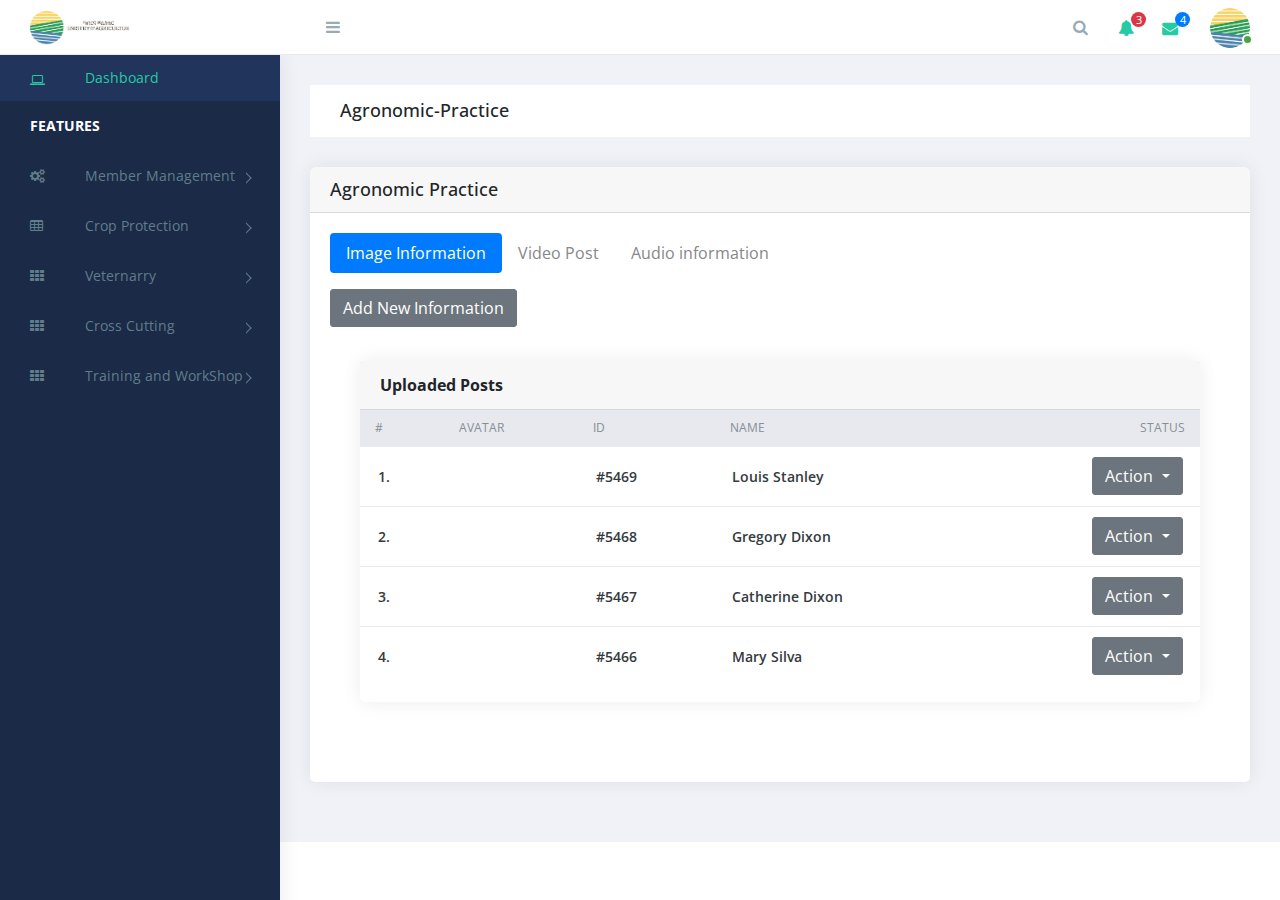
==== agri_tab.html @ e34b5002 "Sample Demo For Agri ministry" ====
<!doctype html>
<!--[if lt IE 7]>      <html class="no-js lt-ie9 lt-ie8 lt-ie7" lang=""> <![endif]-->
<!--[if IE 7]>         <html class="no-js lt-ie9 lt-ie8" lang=""> <![endif]-->
<!--[if IE 8]>         <html class="no-js lt-ie9" lang=""> <![endif]-->
<!--[if gt IE 8]><!--> <html class="no-js" lang=""> <!--<![endif]-->
<head>
    <meta charset="utf-8">
    <meta http-equiv="X-UA-Compatible" content="IE=edge">
    <title>E-Extension</title>
    <meta name="description" content="Ela Admin - HTML5 Admin Template">
    <meta name="viewport" content="width=device-width, initial-scale=1">

    <link rel="apple-touch-icon" href="images/minstry_of_agriculture-02.png">
    <link rel="shortcut icon" href="images/minstry_of_agriculture-02.png">

    <link rel="stylesheet" href="https://cdn.jsdelivr.net/npm/normalize.css@8.0.0/normalize.min.css">
    <link rel="stylesheet" href="https://cdn.jsdelivr.net/npm/bootstrap@4.1.3/dist/css/bootstrap.min.css">
    <link rel="stylesheet" href="https://cdn.jsdelivr.net/npm/font-awesome@4.7.0/css/font-awesome.min.css">
    <link rel="stylesheet" href="https://cdn.jsdelivr.net/gh/lykmapipo/themify-icons@0.1.2/css/themify-icons.css">
    <link rel="stylesheet" href="https://cdn.jsdelivr.net/npm/pixeden-stroke-7-icon@1.2.3/pe-icon-7-stroke/dist/pe-icon-7-stroke.min.css">
    <link rel="stylesheet" href="https://cdnjs.cloudflare.com/ajax/libs/flag-icon-css/3.2.0/css/flag-icon.min.css">
    <link rel="stylesheet" href="assets/css/cs-skin-elastic.css">
    <link rel="stylesheet" href="assets/css/style.css">

    <link href='https://fonts.googleapis.com/css?family=Open+Sans:400,600,700,800' rel='stylesheet' type='text/css'>



</head>
<body>
      <!-- Left Panel -->
      <aside id="left-panel" class="left-panel">
        <nav class="navbar navbar-expand-sm navbar-default">
            <div id="main-menu" class="main-menu collapse navbar-collapse">
                <ul class="nav navbar-nav">
                    <li class="active">
                        <a href="index.html"><i class="menu-icon fa fa-laptop"></i>Dashboard </a>
                    </li>
                    <li class="menu-title">Features</li><!-- /.menu-title -->
                    <li class="menu-item-has-children dropdown">
                        <a href="#" class="dropdown-toggle" data-toggle="dropdown" aria-haspopup="true" aria-expanded="false"> <i class="menu-icon fa fa-cogs"></i>Member Management</a>
                        <ul class="sub-menu children dropdown-menu">         
                            <li><i class="fa fa-puzzle-piece"></i><a href="member_profile.html">Member registration</a></li>
                            <li><i class="fa fa-id-badge"></i><a href="member_profile.html">Member profile view/update</a></li>
                           
                           <!--
                             <li><i class="fa fa-bars"></i><a href="ui-tabs.html">Tabs</a></li>
   
                            <li><i class="fa fa-id-card-o"></i><a href="ui-cards.html">Cards</a></li>
                            <li><i class="fa fa-exclamation-triangle"></i><a href="ui-alerts.html">Alerts</a></li>
                            <li><i class="fa fa-spinner"></i><a href="ui-progressbar.html">Progress Bars</a></li>
                            <li><i class="fa fa-fire"></i><a href="ui-modals.html">Modals</a></li>
                            <li><i class="fa fa-book"></i><a href="ui-switches.html">Switches</a></li>
                            <li><i class="fa fa-th"></i><a href="ui-grids.html">Grids</a></li>
                            <li><i class="fa fa-file-word-o"></i><a href="ui-typgraphy.html">Typography</a></li>
                        -->
                        </ul>
                    </li>
                    <li class="menu-item-has-children dropdown">
                        <a href="#" class="dropdown-toggle" data-toggle="dropdown" aria-haspopup="true" aria-expanded="false"> 
                            <i class="menu-icon fa fa-table"></i>Crop Protection</a>
                        <ul class="sub-menu children dropdown-menu">
                            <li><i class="fa fa-table"></i><a href="agri_tab.html">Agronomic Practice</a></li>
                           
                            <li><i class="fa fa-table"></i><a href="agri_promotional.html">Agritech Promotion </a></li>
                             
                            <li><i class="fa fa-table"></i><a href="plant_protection.html">Plant protection </a></li>
                         
                        </ul>
                    </li>
                    <li class="menu-item-has-children dropdown">
                        <a href="#" class="dropdown-toggle" data-toggle="dropdown" aria-haspopup="true" aria-expanded="false"> <i class="menu-icon fa fa-th"></i>Veternarry</a>
                        <ul class="sub-menu children dropdown-menu">
                            <li><i class="menu-icon fa fa-th"></i><a href="animal_health.html">Animal Health</a></li>
                            <li><i class="menu-icon fa fa-th"></i><a href="live_stock_practice.html">Livestoock practices</a></li>
                            
                            <li><i class="menu-icon fa fa-th"></i><a href="technology_promotion.html">Technology Promotion </a></li>
                         
                        </ul>
                    </li>
                    <li class="menu-item-has-children dropdown">
                        <a href="#" class="dropdown-toggle" data-toggle="dropdown" aria-haspopup="true" aria-expanded="false"> <i class="menu-icon fa fa-th"></i>Cross Cutting </a>
                      
                    </li>
                    <li class="menu-item-has-children dropdown">
                        <a href="train.html" class="dropdown-toggle" data-toggle="dropdown" aria-haspopup="true" aria-expanded="false"> <i class="menu-icon fa fa-th"></i>Training and WorkShop</a>
                       
                    </li>
                 
                </ul>
            </div><!-- /.navbar-collapse -->
        </nav>
    </aside>
    <!-- /#left-panel -->
    <!-- Left Panel -->

    <!-- Right Panel -->

    <div id="right-panel" class="right-panel">

        <!-- Header-->
        <header id="header" class="header">
            <div class="top-left">
                <div class="navbar-header">
                    <a class="navbar-brand" href="./"><img src="images/avatar/min_logo_nav-02.png" alt="Logo"></a>
                    <a class="navbar-brand hidden" href="./"><img src="images/avatar/min_logo_nav-02.png" alt="Logo"></a>
                    <a id="menuToggle" class="menutoggle"><i class="fa fa-bars"></i></a>
                </div>
            </div>
            <div class="top-right">
                <div class="header-menu">
                    <div class="header-left">
                        <button class="search-trigger"><i class="fa fa-search"></i></button>
                        <div class="form-inline">
                            <form class="search-form">
                                <input class="form-control mr-sm-2" type="text" placeholder="Search ..." aria-label="Search">
                                <button class="search-close" type="submit"><i class="fa fa-close"></i></button>
                            </form>
                        </div>

                        <div class="dropdown for-notification">
                            <button class="btn btn-secondary dropdown-toggle" type="button" id="notification" data-toggle="dropdown" aria-haspopup="true" aria-expanded="false">
                                <i class="fa fa-bell"></i>
                                <span class="count bg-danger">3</span>
                            </button>
                            <div class="dropdown-menu" aria-labelledby="notification">
                                <p class="red">You have 3 Notification</p>
                                <a class="dropdown-item media" href="#">
                                    <i class="fa fa-check"></i>
                                    <p>Server #1 overloaded.</p>
                                </a>
                                <a class="dropdown-item media" href="#">
                                    <i class="fa fa-info"></i>
                                    <p>Server #2 overloaded.</p>
                                </a>
                                <a class="dropdown-item media" href="#">
                                    <i class="fa fa-warning"></i>
                                    <p>Server #3 overloaded.</p>
                                </a>
                            </div>
                        </div>

                        <div class="dropdown for-message">
                            <button class="btn btn-secondary dropdown-toggle" type="button" id="message" data-toggle="dropdown" aria-haspopup="true" aria-expanded="false">
                                <i class="fa fa-envelope"></i>
                                <span class="count bg-primary">4</span>
                            </button>
                            <div class="dropdown-menu" aria-labelledby="message">
                                <p class="red">You have 4 Mails</p>
                                <a class="dropdown-item media" href="#">
                                    <span class="photo media-left"><img alt="avatar" src="images/erf_icon-04.png"></span>
                                    <div class="message media-body">
                                        <span class="name float-left">Abebe Tefera </span>
                                        <span class="time float-right">Just now</span>
                                        <p>Hello, this is an example msg</p>
                                    </div>
                                </a>
                                <a class="dropdown-item media" href="#">
                                    <span class="photo media-left"><img alt="avatar" src="images/erf_icon-04.png"></span>
                                    <div class="message media-body">
                                        <span class="name float-left">Tefera Negus  </span>
                                        <span class="time float-right">5 minutes ago</span>
                                        <p>Lorem ipsum dolor sit amet, consectetur</p>
                                    </div>
                                </a>
                                <a class="dropdown-item media" href="#">
                                    <span class="photo media-left"><img alt="avatar" src="images/erf_icon-04.png"></span>
                                    <div class="message media-body">
                                        <span class="name float-left">Aschalew Abebe</span>
                                        <span class="time float-right">10 minutes ago</span>
                                        <p>Hello, this is an example msg</p>
                                    </div>
                                </a>
                                
                            </div>
                        </div>
                    </div>

                    <div class="user-area dropdown float-right">
                        <a href="#" class="dropdown-toggle active" data-toggle="dropdown" aria-haspopup="true" aria-expanded="false">
                            <img class="user-avatar rounded-circle" src="images/minstry_of_agriculture-02.png" alt="User Avatar">
                        </a>

                        <div class="user-menu dropdown-menu">
                            <a class="nav-link" href="#"><i class="fa fa-user"></i>My Profile</a>

                            <a class="nav-link" href="#"><i class="fa fa-bell-o"></i>Notifications <span class="count">13</span></a>

                            <a class="nav-link" href="#"><i class="fa fa-cog"></i>Settings</a>

                            <a class="nav-link" href="#"><i class="fa fa-power-off"></i>Logout</a>
                        </div>
                    </div>
                </div>
            </div>
        </header><!-- /header -->
        <!-- Header-->

        <div class="breadcrumbs">
            <div class="breadcrumbs-inner">
                <div class="row m-0">
                    <div class="col-sm-4">
                        <div class="page-header float-left">
                            <div class="page-title">
                                <h1>Agronomic-Practice</h1>
                            </div>
                        </div>
                    </div>
                    <div class="col-sm-8">
                        <div class="page-header float-right">
                            <div class="page-title">
                                <ol class="breadcrumb text-right">
                                    
                                </ol>
                            </div>
                        </div>
                    </div>
                </div>
            </div>
        </div>

        <div class="content">

            <div class="row">
                      
                        <!-- /# column -->
                     
                        <!-- /# column -->
                    </div>

                <div class="row">
                    <div class="col-lg-12">
                        <div class="card">
                            <div class="card-header">
                                <h4>Agronomic Practice</h4>
                            </div>
                            <div class="card-body">
                               
                                <ul class="nav nav-pills mb-3" id="pills-tab" role="tablist">
                                    <li class="nav-item">
                                        <a class="nav-link active" id="pills-home-tab" data-toggle="pill" href="#pills-home" role="tab" aria-controls="pills-home" aria-selected="true">Image Information</a>
                                    </li>
                                    <li class="nav-item">
                                        <a class="nav-link" id="pills-profile-tab" data-toggle="pill" href="#pills-profile" role="tab" aria-controls="pills-profile" aria-selected="false">Video Post</a>
                                    </li>
                                    <li class="nav-item">
                                        <a class="nav-link" id="pills-contact-tab" data-toggle="pill" href="#pills-contact" role="tab" aria-controls="pills-contact" aria-selected="false">Audio information</a>
                                    </li>
                                </ul>
                                <div class="tab-content" id="pills-tabContent">
                                    <div class="tab-pane fade show active" id="pills-home" role="tabpanel" aria-labelledby="pills-home-tab">
                                        <button type="button" class="pull-left btn btn-secondary mb-1" data-toggle="modal" data-target="#mediumModal">
                                            Add New Information
                                        </button>
                                 
        <div class="content">
            <div class="animated fadeIn">
                <div class="row">
                    <div class="col-lg-12">
                        <div class="card">
                            <div class="card-header">
                                <strong class="card-title">Uploaded Posts </strong>
                            </div>
                            <div class="table-stats order-table ov-h">
                                <table class="table ">
                                    <thead>
                                        <tr>
                                            <th class="serial">#</th>
                                            <th class="avatar">Avatar</th>
                                            <th>ID</th>
                                            <th>Name</th>
                                            
                                            <th>Status</th>
                                        </tr>
                                    </thead>
                                    <tbody>
                                        <tr>
                                            <td class="serial">1.</td>
                                            <td class="avatar">
                                                <div class="round-img">
                                                    <a href="#"><img class="rounded-circle" src="images/avatar/1.jpg" alt=""></a>
                                                </div>
                                            </td>
                                            <td> #5469 </td>
                                            <td>  <span class="name">Louis Stanley</span> </td>
                                           
                                            <td>
                                                <div class="dropdown">
                                                    <button class="btn btn-secondary dropdown-toggle" type="button" id="dropdownMenuButton" data-toggle="dropdown" aria-haspopup="true" aria-expanded="false">
                                                    Action
                                                    </button>
                                                    <div class="dropdown-menu" aria-labelledby="dropdownMenuButton">
                                                      <a class="dropdown-item" href="#">Unpublished</a>
                                                      <a class="dropdown-item" href="#">Published</a>
                                                      <a class="dropdown-item" href="#">Update</a>
                                                      <a class="dropdown-item" href="#">Delete</a>
                                                  
                                                    </div>
                                                  </div>      </td>
                                        </tr>
                                        <tr>
                                            <td class="serial">2.</td>
                                            <td class="avatar">
                                                <div class="round-img">
                                                    <a href="#"><img class="rounded-circle" src="images/avatar/2.jpg" alt=""></a>
                                                </div>
                                            </td>
                                            <td> #5468 </td>
                                            <td>  <span class="name">Gregory Dixon</span> </td>
                                          
                                            <td>
                                                <div class="dropdown">
                                                    <button class="btn btn-secondary dropdown-toggle" type="button" id="dropdownMenuButton" data-toggle="dropdown" aria-haspopup="true" aria-expanded="false">
                                                    Action
                                                    </button>
                                                    <div class="dropdown-menu" aria-labelledby="dropdownMenuButton">
                                                      <a class="dropdown-item" href="#">Unpublished</a>
                                                      <a class="dropdown-item" href="#">Published</a>
                                                      <a class="dropdown-item" href="#">Update</a>
                                                      <a class="dropdown-item" href="#">Delete</a>
                                                  
                                                    </div>
                                                  </div>      </td>
                                        </tr>
                                        <tr>
                                            <td class="serial">3.</td>
                                            <td class="avatar">
                                                <div class="round-img">
                                                    <a href="#"><img class="rounded-circle" src="images/avatar/3.jpg" alt=""></a>
                                                </div>
                                            </td>
                                            <td> #5467 </td>
                                            <td>  <span class="name">Catherine Dixon</span> </td>
                                           
                                            <td>
                                                <div class="dropdown">
                                                    <button class="btn btn-secondary dropdown-toggle" type="button" id="dropdownMenuButton" data-toggle="dropdown" aria-haspopup="true" aria-expanded="false">
                                                    Action
                                                    </button>
                                                    <div class="dropdown-menu" aria-labelledby="dropdownMenuButton">
                                                      <a class="dropdown-item" href="#">Unpublished</a>
                                                      <a class="dropdown-item" href="#">Published</a>
                                                      <a class="dropdown-item" href="#">Update</a>
                                                      <a class="dropdown-item" href="#">Delete</a>
                                                  
                                                    </div>
                                                  </div>       </td>
                                        </tr>
                                        <tr>
                                            <td class="serial">4.</td>
                                            <td class="avatar">
                                                <div class="round-img">
                                                    <a href="#"><img class="rounded-circle" src="images/avatar/4.jpg" alt=""></a>
                                                </div>
                                            </td>
                                            <td> #5466 </td>
                                            <td>  <span class="name">Mary Silva</span> </td>
                                           
                                            <td>
                                                <div class="dropdown">
                                                    <button class="btn btn-secondary dropdown-toggle" type="button" id="dropdownMenuButton" data-toggle="dropdown" aria-haspopup="true" aria-expanded="false">
                                                    Action
                                                    </button>
                                                    <div class="dropdown-menu" aria-labelledby="dropdownMenuButton">
                                                      <a class="dropdown-item" href="#">Unpublished</a>
                                                      <a class="dropdown-item" href="#">Published</a>
                                                      <a class="dropdown-item" href="#">Update</a>
                                                      <a class="dropdown-item" href="#">Delete</a>
                                                  
                                                    </div>
                                                  </div>       </td>
                                        </tr>
                                    </tbody>
                                </table>
                            </div> <!-- /.table-stats -->
                        </div>
                    </div>
                    


        </div>
    </div><!-- .animated -->
</div><!-- .content -->

                                     </div>
                                    <div class="tab-pane fade" id="pills-profile" role="tabpanel" aria-labelledby="pills-profile-tab">
                                        <h3>Video Link</h3>
                                        <br>
                                        <form action="#" method="post" class="">
                                            <div class="form-group">
                                            
                                                <div class="input-group">
                                                      <input type="text" id="username" name="username" placeholder="Username" class="form-control">
                                                </div>
                                            </div>
                                            </form>
                                            <div class="content">
                                                <div class="animated fadeIn">
                                                    <div class="row">
                                                        <div class="col-lg-12">
                                                            <div class="card">
                                                                <div class="card-header">
                                                                    <strong class="card-title">Video Uploaded</strong>
                                                                </div>
                                                                <div class="table-stats order-table ov-h">
                                                                    <table class="table ">
                                                                        <thead>
                                                                            <tr>
                                                                                <th class="serial">#</th>
                                                                                <th class="avatar">Link</th>
                                                                                <th>ID</th>
                                                                                <th>Video Name</th>
                                                                               
                                                                                <th>Status</th>
                                                                            </tr>
                                                                        </thead>
                                                                        <tbody>
                                                                            <tr>
                                                                                <td class="serial">2.</td>
                                                                                <td class="avatar">
                                                                                    <div class="round-img">
                                                                                        <a href="#"><img class="rounded-circle" src="https://upload.wikimedia.org/wikipedia/commons/thumb/e/e1/YouTube_play_buttom_icon_%282013-2017%29.svg/1024px-YouTube_play_buttom_icon_%282013-2017%29.svg.png" alt=""></a>
                                                                                    </div>
                                                                                </td>
                                                                                <td> #5469 </td>
                                                                                <td>  <span class="name">Louis Stanley</span> </td>
                                                                              
                                                                                <td>
                                                                                    <span class="badge badge-danger">Delete</span>
                                                                                </td>
                                                                            </tr>
                                                                            <tr>
                                                                                <td class="serial">3.</td>
                                                                                <td class="avatar">
                                                                                    <div class="round-img">
                                                                                        <a href="#"><img class="rounded-circle" src="https://upload.wikimedia.org/wikipedia/commons/thumb/e/e1/YouTube_play_buttom_icon_%282013-2017%29.svg/1024px-YouTube_play_buttom_icon_%282013-2017%29.svg.png" alt=""></a>
                                                                                    </div>
                                                                                </td>
                                                                                <td> #5469 </td>
                                                                                <td>  <span class="name">Louis Stanley</span> </td>
                                                                              
                                                                                <td>
                                                                                    <span class="badge badge-danger">Delete</span>
                                                                                </td>
                                                                            </tr>
                                                                            <tr>
                                                                                <td class="serial">4.</td>
                                                                                <td class="avatar">
                                                                                    <div class="round-img">
                                                                                        <a href="#"><img class="rounded-circle" src="https://upload.wikimedia.org/wikipedia/commons/thumb/e/e1/YouTube_play_buttom_icon_%282013-2017%29.svg/1024px-YouTube_play_buttom_icon_%282013-2017%29.svg.png" alt=""></a>
                                                                                    </div>
                                                                                </td>
                                                                                <td> #5469 </td>
                                                                                <td>  <span class="name">Louis Stanley</span> </td>
                                                                              
                                                                                <td>
                                                                                    <span class="badge badge-danger">Delete</span>
                                                                                </td>
                                                                            </tr>
                                                                            <tr>
                                                                                <td class="serial">5.</td>
                                                                                <td class="avatar">
                                                                                    <div class="round-img">
                                                                                        <a href="#"><img class="rounded-circle" src="https://upload.wikimedia.org/wikipedia/commons/thumb/e/e1/YouTube_play_buttom_icon_%282013-2017%29.svg/1024px-YouTube_play_buttom_icon_%282013-2017%29.svg.png" alt=""></a>
                                                                                    </div>
                                                                                </td>
                                                                                <td> #5469 </td>
                                                                                <td>  <span class="name">Louis Stanley</span> </td>
                                                                              
                                                                                <td>
                                                                                    <span class="badge badge-danger">Delete</span>
                                                                                </td>
                                                                            </tr>
                                                                        </tbody>
                                                                    </table>
                                                                </div> <!-- /.table-stats -->
                                                            </div>
                                                        </div>
                                                        
                                    
                                    
                                            </div>
                                        </div><!-- .animated -->
                                    </div><!-- .content -->
                                    </div>
                                    <div class="tab-pane fade" id="pills-contact" role="tabpanel" aria-labelledby="pills-contact-tab">
                                        <h3>Audio</h3>
                                        
                                        <br>
                                       <div class="custom-file">
                                           <input id="my-input" class="custom-file-input" type="file" name="">
                                           <label for="my-input" class="custom-file-label">Choose Audio from file</label>
                                       </div>
                                       
        <div class="content">
            <div class="animated fadeIn">
                <div class="row">
                    <div class="col-lg-12">
                        <div class="card">
                            <div class="card-header">
                                <strong class="card-title">Audio Uploaded</strong>
                            </div>
                            <div class="table-stats order-table ov-h">
                                <table class="table ">
                                    <thead>
                                        <tr>
                                            <th class="serial">#</th>
                                            <th class="avatar">Avatar</th>
                                            <th>ID</th>
                                            <th>Name</th>
                                           
                                            <th>Status</th>
                                        </tr>
                                    </thead>
                                    <tbody>
                                        <tr>
                                            <td class="serial">2.</td>
                                            <td class="avatar">
                                                <div class="round-img">
                                                    <a href="#"><img class="rounded-circle" src="https://housing.umn.edu/sites/housing.umn.edu/files/video_icon-01.png" alt=""></a>
                                                </div>
                                            </td>
                                            <td> #5469 </td>
                                            <td>  <span class="name">Louis Stanley</span> </td>
                                          
                                            <td>
                                                <span class="badge badge-danger">Delete</span>
                                            </td>
                                        </tr>
                                        <tr>
                                            <td class="serial">3.</td>
                                            <td class="avatar">
                                                <div class="round-img">
                                                    <a href="#"><img class="rounded-circle" src="https://housing.umn.edu/sites/housing.umn.edu/files/video_icon-01.png" alt=""></a>
                                                </div>
                                            </td>
                                            <td> #5469 </td>
                                            <td>  <span class="name">Louis Stanley</span> </td>
                                          
                                            <td>
                                                <span class="badge badge-danger">Delete</span>
                                            </td>
                                        </tr>
                                        <tr>
                                            <td class="serial">4.</td>
                                            <td class="avatar">
                                                <div class="round-img">
                                                    <a href="#"><img class="rounded-circle" src="https://housing.umn.edu/sites/housing.umn.edu/files/video_icon-01.png" alt=""></a>
                                                </div>
                                            </td>
                                            <td> #5469 </td>
                                            <td>  <span class="name">Louis Stanley</span> </td>
                                          
                                            <td>
                                                <span class="badge badge-danger">Delete</span>
                                            </td>
                                        </tr>
                                        <tr>
                                            <td class="serial">5.</td>
                                            <td class="avatar">
                                                <div class="round-img">
                                                    <a href="#"><img class="rounded-circle" src="https://housing.umn.edu/sites/housing.umn.edu/files/video_icon-01.png" alt=""></a>
                                                </div>
                                            </td>
                                            <td> #5469 </td>
                                            <td>  <span class="name">Louis Stanley</span> </td>
                                          
                                            <td>
                                                <span class="badge badge-danger">Delete</span>
                                            </td>
                                        </tr>
                                    </tbody>
                                </table>
                            </div> <!-- /.table-stats -->
                        </div>
                    </div>
                    


        </div>
    </div><!-- .animated -->
</div><!-- .content -->

                                    </div>
                                </div>






                            </div>
                        </div>
                    </div>
                    <!-- /# column -->
                    
                    </div>
                    <!-- /# column -->
            </div><!-- .content -->

            <div class="clearfix"></div>
<!-- Modal For Image And File Start -->
       

<div class="modal fade" id="mediumModal" tabindex="-1" role="dialog" aria-labelledby="mediumModalLabel" aria-hidden="true">
    <div class="modal-dialog modal-lg" role="document">
        <div class="modal-content">
            <div class="modal-header">
                <h5 class="modal-title" id="mediumModalLabel"> Agronomic Practice</h5>
                <button type="button" class="close" data-dismiss="modal" aria-label="Close">
                    <span aria-hidden="true">&times;</span>
                </button>
            </div>
            <div class="modal-body">
                <form action="#" method="post" class="">
                    <div class="form-group">
                        <label for=""> Title</label><br>
                        <div class="input-group">
                              <input type="text" id="username" name="username" placeholder="Username" class="form-control">
                        </div>
                    </div>
                    <div class="form-group">
                        <label for=""> Description</label><br>
                        <div class="input-group">
                           
                             <textarea name="" id="" cols="30" class="form-control" rows="10"></textarea>
                        </div>
                    </div>
                 
                      </form>
            </div>
            <div class="modal-footer">
                <button type="button" class="btn btn-secondary" data-dismiss="modal">Cancel</button>
                <button type="button" class="btn btn-primary">Confirm</button>
            </div>
        </div>
    </div>
</div>
        <!-- End Modal-->

        </div><!-- /#right-panel -->

        <!-- Right Panel -->

        <script src="https://cdn.jsdelivr.net/npm/jquery@2.2.4/dist/jquery.min.js"></script>
        <script src="https://cdn.jsdelivr.net/npm/popper.js@1.14.4/dist/umd/popper.min.js"></script>
        <script src="https://cdn.jsdelivr.net/npm/bootstrap@4.1.3/dist/js/bootstrap.min.js"></script>
        <script src="https://cdn.jsdelivr.net/npm/jquery-match-height@0.7.2/dist/jquery.matchHeight.min.js"></script>
        <script src="assets/js/main.js"></script>


    </body>
    </html>
---- assets/css/cs-skin-elastic.css ----
@font-face {
	font-family: 'icomoon';
	src:url('../fonts/icomoon/icomoon.eot?-rdnm34');
	src:url('../fonts/icomoon/icomoon.eot?#iefix-rdnm34') format('embedded-opentype'),
		url('../fonts/icomoon/icomoon.woff?-rdnm34') format('woff'),
		url('../fonts/icomoon/icomoon.ttf?-rdnm34') format('truetype'),
		url('../fonts/icomoon/icomoon.svg?-rdnm34#icomoon') format('svg');
	font-weight: normal;
	font-style: normal;
}

div.cs-skin-elastic {
	background: transparent;
	font-size: 1.5em;
	font-weight: 700;
	color: #5b8583;
}

@media screen and (max-width: 30em) {
	div.cs-skin-elastic { font-size: 1em; }
}

.cs-skin-elastic > span {
	background-color: #fff;
	z-index: 100;
}

.cs-skin-elastic > span::after {
	font-family: 'icomoon';
	content: '\e005';
	-webkit-backface-visibility: hidden;
	backface-visibility: hidden;
}

.cs-skin-elastic .cs-options {
	overflow: visible;
	background: transparent;
	opacity: 1;
	visibility: visible;
	padding-bottom: 1.25em;
	pointer-events: none;
}

.cs-skin-elastic.cs-active .cs-options {
	pointer-events: auto;
}

.cs-skin-elastic .cs-options > ul::before {
	content: '';
	position: absolute;
	width: 100%;
	height: 100%;
	left: 0;
	top: 0;
	-webkit-transform: scale3d(1,0,1);
	transform: scale3d(1,0,1);
	background: #fff;
	-webkit-transform-origin: 50% 0%;
	transform-origin: 50% 0%;
	-webkit-transition: -webkit-transform 0.3s;
	transition: transform 0.3s;
}

.cs-skin-elastic.cs-active .cs-options > ul::before {
	-webkit-transform: scale3d(1,1,1);
	transform: scale3d(1,1,1);
	-webkit-transition: none;
	transition: none;
	-webkit-animation: expand 0.6s ease-out;
  	animation: expand 0.6s ease-out;
}

.cs-skin-elastic .cs-options ul li {
	opacity: 0;
	-webkit-transform: translate3d(0,-25px,0);
	transform: translate3d(0,-25px,0);
	-webkit-transition: opacity 0.15s, -webkit-transform 0.15s;
	transition: opacity 0.15s, transform 0.15s;
}

.cs-skin-elastic.cs-active .cs-options ul li {
	-webkit-transform: translate3d(0,0,0);
	transform: translate3d(0,0,0);
	opacity: 1;
	-webkit-transition: none;
	transition: none;
	-webkit-animation: bounce 0.6s ease-out;
  	animation: bounce 0.6s ease-out;
}

/* Optional delays (problematic in IE 11/Win) */
/*
.cs-skin-elastic.cs-active .cs-options ul li:first-child {
	-webkit-animation-delay: 0.1s;
	animation-delay: 0.1s;
}

.cs-skin-elastic.cs-active .cs-options ul li:nth-child(2) {
	-webkit-animation-delay: 0.15s;
	animation-delay: 0.15s;
}

.cs-skin-elastic.cs-active .cs-options ul li:nth-child(3) {
	-webkit-animation-delay: 0.2s;
	animation-delay: 0.2s;
}

.cs-skin-elastic.cs-active .cs-options ul li:nth-child(4) {
	-webkit-animation-delay: 0.25s;
	animation-delay: 0.25s;
} 

/* with more items, more delays declarations are needed */


.cs-skin-elastic .cs-options span {
	background-repeat: no-repeat;
	background-position: 1.5em 50%;
	background-size: 2em auto;
	padding: 0.8em 1em 0.8em 4em;
}

.cs-skin-elastic .cs-options span:hover,
.cs-skin-elastic .cs-options li.cs-focus span,
.cs-skin-elastic .cs-options .cs-selected span {
	color: #1e4c4a;
}

.cs-skin-elastic .cs-options .cs-selected span::after {
	content: '';
}

.cs-skin-elastic .cs-options li.flag-france span {
	background-image: url(../img/france.svg);
}

.cs-skin-elastic .cs-options li.flag-brazil span {
	background-image: url(../img/brazil.svg);
}

.cs-skin-elastic .cs-options li.flag-safrica span {
	background-image: url(../img/south-africa.svg);
}

.cs-skin-elastic .cs-options li.flag-argentina span {
	background-image: url(../img/argentina.svg);
}

@-webkit-keyframes expand { 
	0% { -webkit-transform: scale3d(1,0,1); }
	25% { -webkit-transform: scale3d(1,1.2,1); }
	50% { -webkit-transform: scale3d(1,0.85,1); }
	75% { -webkit-transform: scale3d(1,1.05,1) }
	100% { -webkit-transform: scale3d(1,1,1); }
}

@keyframes expand { 
	0% { -webkit-transform: scale3d(1,0,1); transform: scale3d(1,0,1); }
	25% { -webkit-transform: scale3d(1,1.2,1); transform: scale3d(1,1.2,1); }
	50% { -webkit-transform: scale3d(1,0.85,1); transform: scale3d(1,0.85,1); }
	75% { -webkit-transform: scale3d(1,1.05,1); transform: scale3d(1,1.05,1); }
	100% { -webkit-transform: scale3d(1,1,1); transform: scale3d(1,1,1); }
}


@-webkit-keyframes bounce { 
	0% { -webkit-transform: translate3d(0,-25px,0); opacity:0; }
	25% { -webkit-transform: translate3d(0,10px,0); }
	50% { -webkit-transform: translate3d(0,-6px,0); }
	75% { -webkit-transform: translate3d(0,2px,0); }
	100% { -webkit-transform: translate3d(0,0,0); opacity: 1; }
}

@keyframes bounce { 
	0% { -webkit-transform: translate3d(0,-25px,0); transform: translate3d(0,-25px,0); opacity:0; }
	25% { -webkit-transform: translate3d(0,10px,0); transform: translate3d(0,10px,0); }
	50% { -webkit-transform: translate3d(0,-6px,0); transform: translate3d(0,-6px,0); }
	75% { -webkit-transform: translate3d(0,2px,0); transform: translate3d(0,2px,0); }
	100% { -webkit-transform: translate3d(0,0,0); transform: translate3d(0,0,0); opacity: 1; }
}


/* Default custom select styles */
div.cs-select {
	display: inline-block;
	vertical-align: middle;
	position: relative;
	text-align: left;
	background: #f1f2f7;
	z-index: 100;
	width: 100%;
	max-width: 80px;
	margin-left: 25px;
	-webkit-touch-callout: none;
	-webkit-user-select: none;
	-khtml-user-select: none;
	-moz-user-select: none;
	-ms-user-select: none;
	user-select: none;
}

div.cs-select:focus {
	outline: none; /* For better accessibility add a style for this in your skin */
}

.cs-select select {
	display: none;
}

.cs-select span {
	display: block;
	position: relative;
	cursor: pointer;
	padding: 9px 15px;
	white-space: nowrap;
	overflow: hidden;
	text-overflow: ellipsis;
}

/* Placeholder and selected option */

.cs-select > span::after,
.cs-select .cs-selected span::after {
	speak: none;
	position: absolute;
	top: 50%;
	-webkit-transform: translateY(-50%);
	transform: translateY(-50%);
	-webkit-font-smoothing: antialiased;
	-moz-osx-font-smoothing: grayscale;
}

.cs-select > span::after {
	content: "\f107";
	font-family: 'Fontawesome';
	right: 1em;
}

.cs-select .cs-selected span::after {
	content: '\2713';
	margin-left: 1em;
}

.cs-select.cs-active > span::after {
	-webkit-transform: translateY(-50%) rotate(180deg);
	transform: translateY(-50%) rotate(180deg);
}

div.cs-active {
	z-index: 200;
}

/* Options */
.cs-select .cs-options {
	position: absolute;
	overflow: hidden;
	width: 100%;
	background: #f1f2f7;
	visibility: hidden;
}

.cs-select.cs-active .cs-options {
	visibility: visible;
}

.cs-select ul {
	list-style: none;
	margin: 0;
	padding: 0;
	width: 100%;
}

.cs-select ul span {
	padding: 5px 15px;
}
.cs-select ul li {
	display: block;
}
.cs-select ul li.cs-focus span {
	background-color: #ddd;
}

/* Optgroup and optgroup label */
.cs-select li.cs-optgroup ul {
	padding-left: 1em;
}

.cs-select li.cs-optgroup > span {
	cursor: default;
}
---- assets/css/style.css ----
/* This css file is to over write bootstarp css
--------------------------------------------------------- /
* Theme Name: Ela Admin Template
* Theme URI: http://demos.jeweltheme.com/
* Author: jewel_theme
* Author URI: http://themeforest.net/user/jewel_theme/portfolio
* Description:
* Version: 1.0.0
* License: GNU General Public License v2 or later
* License URI: http://www.gnu.org/licenses/gpl-2.0.html
* Tags: html, themplate, Ela Admin
--------------------------------------------------------- */
/* 


Googel Fonts  */
@import url("https://fonts.googleapis.com/css?family=Open+Sans:400,600,700");
/* Googel Fonts End  

*/
@import url("https://fonts.googleapis.com/css?family=Open+Sans:400,600,700");
.bg-flat-color-1 {
  background: #00c292; }

.bg-flat-color-2 {
  background: #ab8ce4; }

.bg-flat-color-3 {
  background: #25cba3; }

.bg-flat-color-4 {
  background: #fb9678; }

.bg-flat-color-5 {
  background: #66bb6a; }

.bg-flat-color-6 {
  background: #5c6bc0; }

.bg-transparent {
  background-color: transparent; }

.white-color {
  color: #fff; }

.flat-color-1 {
  color: #00c292; }

.flat-color-2 {
  color: #ab8ce4; }

.flat-color-3 {
  color: #25cba3; }

.flat-color-4 {
  color: #fb9678; }

.flat-color-5 {
  color: #66bb6a; }

.flat-color-6 {
  color: #5c6bc0; }

.bg-twitter {
  background: #1da1f2; }

.bg-facebook {
  background: #3b5998; }

.bg-instagram {
  background: #833ab4; }

.bg- {
  background: #ef5350; }

.bg- {
  background: #4dbd74; }

.bg- {
  background: #66bb6a; }

.bg-white {
  background-color: #fff; }

.fade-5 {
  opacity: 0.5; }

.icon-lg {
  font-size: 4.68em; }

.fw-r {
  font-weight: normal; }

.color-gray {
  color: #868e96; }

.text-up {
  text-transform: uppercase; }

.br-0 {
  border: none !important; }

.black-rgba {
  background-color: rgba(0, 0, 0, 0.15) !important; }

.color-white {
  color: #fff !important; }

.color-red {
  color: #dc3545; }

.font-3xl {
  font-size: 2.8125em; }

.font-4xl {
  font-size: 3.75em; }

.width-90 {
  width: 90px; }

.height-15 {
  height: 15px; }

.height-93 {
  height: 93px; }

.height-100 {
  height: 100px; }

.inline-block {
  display: inline-block; }

.mb-15 {
  margin-bottom: 15px; }

/* 


Googel Fonts  */
/* Googel Fonts End  

*/
.bg-flat-color-1 {
  background: #00c292; }

.bg-flat-color-2 {
  background: #ab8ce4; }

.bg-flat-color-3 {
  background: #25cba3; }

.bg-flat-color-4 {
  background: #fb9678; }

.bg-flat-color-5 {
  background: #66bb6a; }

.bg-flat-color-6 {
  background: #5c6bc0; }

.bg-transparent {
  background-color: transparent; }

.white-color {
  color: #fff; }

.flat-color-1 {
  color: #00c292; }

.flat-color-2 {
  color: #ab8ce4; }

.flat-color-3 {
  color: #25cba3; }

.flat-color-4 {
  color: #fb9678; }

.flat-color-5 {
  color: #66bb6a; }

.flat-color-6 {
  color: #5c6bc0; }

.bg-twitter {
  background: #1da1f2; }

.bg-facebook {
  background: #3b5998; }

.bg-instagram {
  background: #833ab4; }

.bg- {
  background: #ef5350; }

.bg- {
  background: #4dbd74; }

.bg- {
  background: #66bb6a; }

.bg-white {
  background-color: #fff; }

.fade-5 {
  opacity: 0.5; }

.icon-lg {
  font-size: 4.68em; }

.fw-r {
  font-weight: normal; }

.color-gray {
  color: #868e96; }

.text-up {
  text-transform: uppercase; }

.br-0 {
  border: none !important; }

.black-rgba {
  background-color: rgba(0, 0, 0, 0.15) !important; }

.color-white {
  color: #fff !important; }

.color-red {
  color: #dc3545; }

.font-3xl {
  font-size: 2.8125em; }

.font-4xl {
  font-size: 3.75em; }

.width-90 {
  width: 90px; }

.height-15 {
  height: 15px; }

.height-93 {
  height: 93px; }

.height-100 {
  height: 100px; }

.inline-block {
  display: inline-block; }

.mb-15 {
  margin-bottom: 15px; }

.tdl-holder {
  margin: 0 auto; }
  .tdl-holder ul {
    list-style: none;
    margin: 0;
    padding: 0; }
  .tdl-holder li {
    position: relative;
    background-color: transparent;
    list-style: outside none none;
    margin: 0;
    padding: 7px 0; }
    .tdl-holder li:after, .tdl-holder li:before {
      content: "\f142";
      top: 24px;
      position: absolute;
      font: normal normal normal 14px/1 FontAwesome;
      -webkit-font-smoothing: antialiased;
      -moz-osx-font-smoothing: grayscale;
      z-index: 99;
      color: #99abb4; }
    .tdl-holder li:after {
      left: 10px; }
    .tdl-holder li:before {
      left: 14px; }
    .tdl-holder li span {
      margin-left: 30px;
      vertical-align: middle;
      -webkit-transition: all 0.2s linear;
      transition: all 0.2s linear; }
  .tdl-holder label {
    cursor: pointer;
    display: block;
    line-height: 50px;
    padding: 0 15px;
    padding-left: 30px;
    position: relative;
    margin: 0 !important;
    background: #fafafa;
    color: #99abb4;
    font-size: 15px;
    -webkit-transition: all 0.2s linear;
    transition: all 0.2s linear; }
    .tdl-holder label:hover {
      background-color: rgba(153, 171, 180, 0.1); }
    .tdl-holder label a {
      border-radius: 50%;
      color: rgba(153, 171, 180, 0.5);
      float: right;
      line-height: normal;
      margin-top: 15px;
      text-align: center;
      text-decoration: none;
      height: 16px;
      width: 20px;
      -webkit-transition: all 0.2s linear;
      transition: all 0.2s linear; }
      .tdl-holder label a:hover {
        color: rgba(153, 171, 180, 0.8); }
  .tdl-holder input[type="checkbox"] {
    cursor: pointer;
    opacity: 0;
    position: absolute; }
    .tdl-holder input[type="checkbox"] + i {
      border: 1px solid rgba(153, 171, 180, 0.3);
      display: block;
      height: 18px;
      position: absolute;
      top: 15px;
      width: 18px;
      z-index: 1; }
    .tdl-holder input[type="checkbox"]:checked + i::after {
      content: "\e64c";
      font-family: 'themify';
      display: block;
      color: rgba(153, 171, 180, 0.5);
      left: 0;
      position: absolute;
      top: -16px;
      z-index: 2; }
    .tdl-holder input[type="checkbox"]:checked ~ span {
      text-decoration: line-through; }
  .tdl-holder input[type="text"] {
    height: 60px;
    margin-top: 20px;
    font-size: 14px; }

.transition {
  -webkit-transition: all 0.3s ease;
  transition: all 0.3s ease; }

body {
  display: table;
  font-family: "Open Sans", sans-serif;
  font-size: 16px;
  width: 100%; }

p {
  font-size: 16px;
  font-family: "Open Sans", sans-serif;
  font-weight: 400;
  line-height: 24px;
  color: #878787; }

p:focus {
  border: none;
  outline: 0; }

a, button {
  text-decoration: none;
  outline: none !important;
  color: #878787;
  -webkit-transition: all 0.25s ease;
  transition: all 0.25s ease; }

a:hover,
a:focus {
  text-decoration: none;
  color: #000; }

h1,
h2,
h3,
h4,
h5,
h6 {
  margin: 0; }

h5 {
  font-size: 1em; }

ul,
ol {
  padding-left: 0; }

.btn:focus,
button:focus {
  -webkit-box-shadow: none !important;
          box-shadow: none !important;
  outline: 0; }

.btn.disabled, .btn:disabled {
  cursor: not-allowed; }

img {
  max-width: 100%; }

.modal-header {
  display: block; }

.mb-0 {
  margin-bottom: 0; }

.pb-0 {
  padding-bottom: 0; }

.ov-h {
  overflow: hidden; }

.btn,
button,
input,
textarea {
  -webkit-box-shadow: none;
          box-shadow: none;
  outline: 0 !important; }

.no-padding {
  padding: 0 !important; }

.progress-thin {
  border-radius: 0;
  height: 5px; }

canvas {
  max-width: 100%; }

.btn {
  border-radius: 3px; }

.text-muted {
  font-size: 14px; }
  .text-muted.muted-black {
    color: #333648 !important;
    font-weight: 600; }

.progress-box {
  margin-bottom: 30px; }
  .progress-box .por-title {
    font-size: 1em;
    font-weight: 600;
    color: #868e96;
    padding-bottom: 5px; }
  .progress-box .por-txt {
    font-size: 13px;
    padding-bottom: 5px; }

.order-table {
  position: relative; }
  .order-table:after, .order-table:before {
    content: "";
    position: absolute;
    top: 0px;
    height: 37px;
    width: 10px;
    background: #e8e9ef; }
  .order-table:after {
    right: -1px; }
  .order-table:before {
    left: -1px; }
  .order-table tr th {
    background: #e8e9ef; }
  .order-table tr td:last-child, .order-table tr th:last-child {
    text-align: right; }
  .order-table tr:last-child td {
    border: none; }
  .order-table .badge {
    color: white;
    padding: 10px;
    text-transform: uppercase;
    font-weight: normal; }
  .order-table .badge-complete {
    background: #00c292; }
  .order-table .badge-pending {
    background: #fb9678; }

.messenger-box {
  padding-top: 15px; }
  .messenger-box ul {
    padding-left: 0;
    display: inline-block;
    width: 100%;
    padding-bottom: 15px; }
  .messenger-box li {
    list-style: none;
    padding-bottom: 20px; }
  .messenger-box .avatar {
    width: 64px;
    float: left; }
    .messenger-box .avatar img {
      border-radius: 100%; }
    .messenger-box .avatar .send-time {
      font-size: 11px;
      text-align: center;
      padding-top: 5px; }
  .messenger-box .msg-box {
    margin-left: 84px;
    margin-right: 84px; }
  .messenger-box .inner-box {
    position: relative;
    border-radius: 10px;
    background-color: #f1f2f7;
    font-size: 14px;
    color: #9aa0a4;
    padding: 14px 20px; }
    .messenger-box .inner-box .name {
      font-size: 16px;
      padding-bottom: 10px; }
    .messenger-box .inner-box:after {
      content: "";
      position: absolute;
      top: 10px;
      left: -18px;
      width: 18px;
      height: 18px;
      border-style: solid;
      border-width: 9px;
      border-color: transparent #f1f2f7 transparent transparent; }
  .messenger-box .msg-sent .avatar {
    float: right; }
  .messenger-box .msg-sent .msg-box {
    margin-right: 85px; }
  .messenger-box .msg-sent .inner-box:after {
    left: inherit;
    right: -18px;
    border-color: transparent transparent transparent #f1f2f7; }
  .messenger-box .send-mgs {
    margin-top: 20px;
    margin-bottom: 9px;
    position: relative; }
    .messenger-box .send-mgs .yourmsg {
      margin-right: 55px; }
      .messenger-box .send-mgs .yourmsg input {
        border: 1px solid #eceff1;
        height: 40px;
        line-height: 40px;
        font-size: 14px;
        border-radius: 7px; }
    .messenger-box .send-mgs .msg-send-btn {
      background: #25cba3;
      color: #fff;
      font-size: 28px;
      border-radius: 7px;
      padding: 0;
      text-align: center;
      height: 40px;
      width: 40px;
      position: absolute;
      right: 0;
      top: 0; }

/* Global Styles */
/* Main Styles */
aside.left-panel {
  background: #1b2a47;
  height: 100vh;
  padding: 0;
  vertical-align: top;
  width: 280px;
  -webkit-box-shadow: 1px 0 20px rgba(0, 0, 0, 0.08);
          box-shadow: 1px 0 20px rgba(0, 0, 0, 0.08);
  position: fixed;
  left: 0;
  bottom: 0;
  top: 55px;
  z-index: 999; }
  aside.left-panel:hover {
    overflow-x: scroll; }

.open aside.left-panel:hover {
  overflow-x: inherit; }

.small-device .right-panel {
  margin-left: 83px; }

.navbar {
  background: #1b2a47;
  border-radius: 0;
  border: none;
  display: inline-block;
  margin: 0;
  padding: 0;
  vertical-align: top; }
  .navbar .main-menu {
    float: left;
    padding: 0;
    padding-bottom: 50px; }
  .navbar .menu-title {
    color: #fff;
    clear: both;
    display: block;
    font-family: 'Open Sans';
    font-size: 14px;
    font-weight: 700;
    line-height: 50px;
    padding: 0;
    text-transform: uppercase;
    width: 100%; }
  .navbar .navbar-nav {
    float: none;
    position: relative; }
    .navbar .navbar-nav > li {
      padding-left: 30px;
      padding-right: 30px; }
      .navbar .navbar-nav > li.active {
        background: #20345c; }
    .navbar .navbar-nav li {
      width: 100%; }
      .navbar .navbar-nav li.active .menu-icon, .navbar .navbar-nav li:hover .toggle_nav_button:before,
      .navbar .navbar-nav li .toggle_nav_button.nav-open:before {
        color: #25cba3; }
      .navbar .navbar-nav li .dropdown-toggle:after {
        display: none; }
      .navbar .navbar-nav li > a {
        background: none !important;
        color: #607d8b;
        display: inline-block;
        font-size: 14px;
        line-height: 26px;
        padding: 10px 0;
        position: relative;
        width: 100%; }
        .navbar .navbar-nav li > a:hover, .navbar .navbar-nav li > a:hover .menu-icon {
          color: #25cba3; }
        .navbar .navbar-nav li > a .menu-icon {
          color: #607d8b;
          float: left;
          margin-top: 8px;
          width: 55px;
          text-align: left;
          z-index: 9; }
        .navbar .navbar-nav li > a .menu-title-text {
          font-size: 14px; }
        .navbar .navbar-nav li > a .badge {
          border-radius: 0;
          font-weight: 600;
          float: right;
          margin: 6px 0 0 0;
          padding: 0.4em 0.5em; }
      .navbar .navbar-nav li.menu-item-has-children {
        position: relative; }
        .navbar .navbar-nav li.menu-item-has-children a {
          line-height: 30px; }
          .navbar .navbar-nav li.menu-item-has-children a:before {
            content: "";
            position: absolute;
            top: 23px;
            right: 0;
            width: 8px;
            height: 8px;
            border-style: solid;
            border-width: 1px;
            border-color: #607d8b #607d8b transparent transparent;
            -webkit-transform: rotate(45deg);
                    transform: rotate(45deg);
            -webkit-transition: all .25s ease;
            transition: all .25s ease; }
          .navbar .navbar-nav li.menu-item-has-children a:hover:before {
            border-color: #25cba3 #25cba3 transparent transparent; }
        .navbar .navbar-nav li.menu-item-has-children .sub-menu {
          background: #fff;
          border: none;
          -webkit-box-shadow: none;
                  box-shadow: none;
          overflow-y: hidden;
          padding: 0 0 0 35px; }
          .navbar .navbar-nav li.menu-item-has-children .sub-menu li {
            position: relative; }
          .navbar .navbar-nav li.menu-item-has-children .sub-menu i {
            color: #c8c9ce;
            float: left;
            padding: 0;
            position: absolute;
            left: 0;
            font-size: 14px;
            top: 9px; }
          .navbar .navbar-nav li.menu-item-has-children .sub-menu a {
            padding: 2px 0 2px 30px; }
            .navbar .navbar-nav li.menu-item-has-children .sub-menu a:before {
              content: '';
              display: none; }
            .navbar .navbar-nav li.menu-item-has-children .sub-menu a .menu-icon {
              top: 13px;
              text-align: left;
              width: 25px; }
        .navbar .navbar-nav li.menu-item-has-children.show a:before {
          border-color: transparent #607d8b #607d8b transparent;
          top: 20px;
          right: -5px; }
        .navbar .navbar-nav li.menu-item-has-children.show a:hover:before {
          border-color: transparent #25cba3 #25cba3 transparent; }
        .navbar .navbar-nav li.menu-item-has-children.show .sub-menu {
          max-height: 1000px;
          opacity: 1;
          position: static !important; }

.navbar .navbar-nav > .active > a,
.navbar .navbar-nav > .active > a:focus,
.navbar .navbar-nav > .active > a:hover {
  color: #25cba3; }

.navbar-nav li span.count {
  background: #a9d86e;
  border-radius: 50%;
  color: #fff;
  font-family: 'Open Sans';
  font-size: 9px;
  font-weight: 700;
  float: right;
  height: 20px;
  width: 20px;
  line-height: 20px;
  margin-right: 15px;
  text-align: center; }

.open .navbar .navbar-brand.hidden {
  display: block; }
.open .sub-menu .subtitle {
  display: block;
  font-size: 15px;
  line-height: 35px;
  color: #607d8b;
  border-bottom: 1px solid rgba(96, 125, 139, 0.15); }
.open .sub-menu i {
  left: 15px !important; }

.sub-menu .subtitle {
  display: none; }
  .sub-menu .subtitle > .menu-icon {
    display: none; }

.open aside.left-panel {
  max-width: 83px;
  width: 83px; }
  .open aside.left-panel .navbar .navbar-header {
    padding: 0; }
  .open aside.left-panel .navbar .navbar-brand {
    display: none; }
    .open aside.left-panel .navbar .navbar-brand.hidden {
      display: block !important;
      text-align: center;
      width: 100%; }
      .open aside.left-panel .navbar .navbar-brand.hidden img {
        max-width: 100%;
        margin: 0 auto; }
    .open aside.left-panel .navbar .navbar-brand.d-md-none {
      display: block !important;
      margin: 13px 0 0;
      min-height: 67px;
      padding: 0;
      text-align: center; }
  .open aside.left-panel .navbar .navbar-nav:before {
    display: none !important; }
  .open aside.left-panel .navbar .navbar-nav li {
    position: relative;
    padding: 0 15px; }
    .open aside.left-panel .navbar .navbar-nav li a {
      font-size: 0;
      z-index: 0;
      -webkit-transition: none;
      transition: none; }
      .open aside.left-panel .navbar .navbar-nav li a .menu-icon {
        font-size: 20px;
        z-index: -1;
        text-align: center;
        width: inherit; }
      .open aside.left-panel .navbar .navbar-nav li a .menu-title-text {
        font-size: 0; }
      .open aside.left-panel .navbar .navbar-nav li a .badge {
        display: none; }
    .open aside.left-panel .navbar .navbar-nav li > a {
      max-width: 60px;
      padding-left: 0; }
    .open aside.left-panel .navbar .navbar-nav li.menu-item-has-children {
      overflow: hidden; }
      .open aside.left-panel .navbar .navbar-nav li.menu-item-has-children ul {
        padding-left: 0; }
      .open aside.left-panel .navbar .navbar-nav li.menu-item-has-children .sub-menu {
        display: block;
        left: 83px;
        top: 0; }
        .open aside.left-panel .navbar .navbar-nav li.menu-item-has-children .sub-menu li a {
          display: block;
          font-size: 14px;
          max-width: inherit;
          padding: 2px 15px 2px 25px;
          width: 100%; }
          .open aside.left-panel .navbar .navbar-nav li.menu-item-has-children .sub-menu li a .menu-icon {
            text-align: center; }
      .open aside.left-panel .navbar .navbar-nav li.menu-item-has-children.show {
        overflow: visible; }
        .open aside.left-panel .navbar .navbar-nav li.menu-item-has-children.show .sub-menu {
          position: absolute !important;
          width: 180px;
          -webkit-box-shadow: 1px 0 20px rgba(0, 0, 0, 0.08);
                  box-shadow: 1px 0 20px rgba(0, 0, 0, 0.08); }
    .open aside.left-panel .navbar .navbar-nav li span.count {
      display: none;
      margin-right: 5px;
      z-index: 1; }
    .open aside.left-panel .navbar .navbar-nav li.active a:after {
      content: '';
      display: none; }
  .open aside.left-panel .navbar .navbar-nav .menu-title {
    font-size: 0;
    line-height: 0;
    opacity: 0;
    padding: 0; }
  .open aside.left-panel .menutoggle {
    background-color: #dc3545;
    color: #fff !important;
    right: -20px;
    text-align: center; }

/* Right panel */
.right-panel {
  background: #f1f2f7;
  margin-left: 280px;
  margin-top: 55px; }
  .right-panel .top-left {
    width: 350px;
    float: left; }
  .right-panel .top-rigth {
    float: left; }
  .right-panel .breadcrumbs {
    float: left;
    margin-top: 30px;
    padding: 0 1.875em;
    width: 100%; }
    .right-panel .breadcrumbs .breadcrumbs-inner {
      background-color: #fff; }
    .right-panel .breadcrumbs .col-lg-8 .page-header {
      float: left; }
  .right-panel .page-header {
    min-height: 50px;
    margin: 0px;
    padding: 0px 15px;
    background: #ffffff;
    border-bottom: 0px; }
    .right-panel .page-header h1 {
      font-size: 18px;
      padding: 15px 0; }
    .right-panel .page-header .breadcrumb {
      margin: 0px;
      padding: 13.5px 0;
      background: #fff;
      text-transform: capitalize; }
    .right-panel .page-header .breadcrumb > li + li:before {
      padding: 0 5px;
      color: #ccc;
      content: "/\00a0"; }

.right-panel header.header {
  background: #fff;
  border-bottom: 1px solid #e8e9ed;
  -webkit-box-shadow: none;
          box-shadow: none;
  clear: both;
  padding: 0 30px;
  height: 55px;
  position: fixed;
  left: 280px;
  left: 0;
  right: 0;
  top: 0;
  z-index: 999; }
.right-panel .navbar-brand {
  width: 250px;
  display: inline-block; }
.right-panel .menutoggle {
  padding-top: 7px; }
.right-panel .navbar-header {
  width: 100%;
  background-color: #fff;
  padding: 0 1.25em 0 0; }
  .right-panel .navbar-header > a {
    display: inline-block; }
.right-panel .navbar-brand {
  line-height: 42px; }
  .right-panel .navbar-brand img {
    max-width: 100px; }
  .right-panel .navbar-brand.hidden {
    display: none; }

.open .right-panel {
  margin-left: 83px; }
.open .let-panel {
  z-index: 999; }

header.fixed-top {
  background: #fff;
  padding: 20px; }

.menutoggle {
  background-color: transparent;
  color: #99abb4 !important;
  cursor: pointer;
  font-size: 1em;
  height: 40px;
  line-height: 40px;
  width: 40px;
  display: block;
  text-align: right; }

.search-trigger {
  background: transparent;
  border: none;
  color: #99abb4;
  cursor: pointer;
  font-size: 16px;
  line-height: 55px;
  padding: 0;
  width: 43px; }

header .form-inline {
  background: #131c21;
  display: none;
  height: 55px;
  margin: 0;
  width: 100%;
  position: absolute;
  left: 0;
  top: 0;
  z-index: 9999; }
  header .form-inline .search-form {
    height: 100%;
    max-width: 1025px;
    margin: 0 auto;
    position: relative; }
    header .form-inline .search-form input[type="text"] {
      background: #131c21;
      border: none;
      border-radius: 0;
      -webkit-box-shadow: none;
              box-shadow: none;
      color: #d3d3d3;
      font-size: 16px;
      height: inherit;
      margin-right: 0 !important;
      padding: 10px 36px 10px 15px;
      width: 100%; }
    header .form-inline .search-form input[type="text"].active,
    header .form-inline .search-form input[type="text"]:focus {
      border-color: rgba(0, 0, 0, 0.125);
      outline: 0; }
    header .form-inline .search-form button {
      background: transparent;
      border: none;
      color: #fff;
      font-size: 16px;
      position: absolute;
      right: 15px;
      top: 50%;
      margin-top: -14px !important; }
    header .form-inline .search-form button:active,
    header .form-inline .search-form button:focus,
    header .form-inline .search-form button:visited,
    header .form-inline .search-form .btn-outline-success:hover {
      background: transparent;
      border: none !important;
      -webkit-box-shadow: none;
              box-shadow: none;
      outline: 0 !important; }
    header .form-inline .search-form.close {
      display: none; }

.header-left {
  display: inline-block; }

.header-left.open .form-inline {
  display: block; }

.header-left .dropdown {
  display: inline-block; }
  .header-left .dropdown .dropdown-toggle {
    background: transparent;
    border: none;
    color: #25cba3;
    font-size: 16px;
    line-height: 55px;
    padding-top: 0;
    padding-bottom: 0; }
    .header-left .dropdown .dropdown-toggle:after {
      display: none; }
    .header-left .dropdown .dropdown-toggle .count {
      border-radius: 50%;
      color: #fff;
      font-size: 11px;
      height: 15px;
      width: 15px;
      line-height: 15px;
      right: 0;
      top: 12px;
      position: absolute; }
    .header-left .dropdown .dropdown-toggle:active, .header-left .dropdown .dropdown-toggle:focus, .header-left .dropdown .dropdown-toggle:visited {
      background: none !important;
      border-color: transparent !important;
      color: #292b35 !important; }
  .header-left .dropdown .dropdown-menu {
    background: #fff;
    border: none;
    border-radius: 0;
    -webkit-box-shadow: none;
            box-shadow: none;
    top: 52px !important;
    left: inherit !important;
    right: 0 !important;
    -webkit-box-shadow: 0 3px 12px rgba(0, 0, 0, 0.05);
            box-shadow: 0 3px 12px rgba(0, 0, 0, 0.05);
    line-height: 35px; }
    .header-left .dropdown .dropdown-menu p {
      font-size: 15px;
      margin: 0;
      padding: 5px 15px; }
    .header-left .dropdown .dropdown-menu .dropdown-item {
      color: #99abb4;
      font-size: 13px;
      padding: 10px 15px 3px;
      text-overflow: ellipsis;
      -webkit-transition: all .25s;
      transition: all .25s; }
      .header-left .dropdown .dropdown-menu .dropdown-item:hover {
        background: rgba(233, 236, 239, 0.5); }
      .header-left .dropdown .dropdown-menu .dropdown-item .photo {
        float: left;
        margin-right: 15px;
        width: 25px; }
      .header-left .dropdown .dropdown-menu .dropdown-item .message .name {
        margin-top: -5px; }
      .header-left .dropdown .dropdown-menu .dropdown-item .message .time {
        font-size: 11px; }
      .header-left .dropdown .dropdown-menu .dropdown-item .message p {
        clear: both;
        font-size: 14px;
        margin: 0;
        padding: 0;
        text-overflow: ellipsis; }

.header-menu {
  display: -webkit-box;
  display: -ms-flexbox;
  display: flex;
  -webkit-box-pack: end;
      -ms-flex-pack: end;
          justify-content: flex-end; }
  .header-menu .dropdown {
    line-height: 55px;
    margin-top: 0 !important; }
    .header-menu .dropdown .dropdown-toggle {
      line-height: 55px; }

.user-area .dropdown-toggle {
  position: relative;
  z-index: 0; }
  .user-area .dropdown-toggle:before {
    content: "";
    position: absolute;
    right: -3px;
    bottom: 10px;
    background: #868e96;
    width: 11px;
    height: 11px;
    border-radius: 100%;
    border: 2px  solid white;
    z-index: 1; }
  .user-area .dropdown-toggle.active:before {
    background: #49a342; }

.dropdown-menu {
  border-radius: 0;
  -webkit-transform: none !important;
          transform: none !important; }

.for-notification .dropdown-menu .dropdown-item {
  padding: 5px 15px !important;
  text-overflow: ellipsis; }
  .for-notification .dropdown-menu .dropdown-item i {
    float: left;
    font-size: 14px;
    margin: 5px 5px 0 0;
    text-align: left;
    width: 20px; }
  .for-notification .dropdown-menu .dropdown-item p {
    padding: 0 !important;
    text-overflow: ellipsis; }

.user-area {
  float: right;
  padding-right: 0;
  position: relative;
  padding-left: 20px; }
  .user-area .user-menu {
    background: #fff;
    border: none;
    left: inherit !important;
    right: 0;
    top: 54px !important;
    margin: 0;
    max-width: 150px;
    padding: 5px 10px;
    position: absolute;
    width: 100%;
    z-index: 999;
    min-width: 150px;
    -webkit-box-shadow: 0 3px 12px rgba(0, 0, 0, 0.05);
            box-shadow: 0 3px 12px rgba(0, 0, 0, 0.05); }
    .user-area .user-menu .nav-link {
      color: #607d8b;
      display: block;
      font-size: 13px;
      line-height: 22px;
      padding: 5px 0; }
      .user-area .user-menu .nav-link > i {
        margin-right: 10px; }
  .user-area .user-avatar {
    float: right;
    width: 40px; }
  .user-area .user-info .name {
    color: #8c8c8c;
    font-size: 14px;
    position: relative;
    text-transform: uppercase; }
  .user-area .count {
    background: #d9534f;
    border-radius: 50%;
    color: #fff;
    font-family: 'Open Sans';
    font-size: 9px;
    font-weight: 700;
    float: right;
    height: 20px;
    width: 20px;
    line-height: 20px;
    text-align: center; }
  .user-area .dropdown-toggle {
    line-height: 55px;
    height: 55px;
    display: -webkit-box;
    display: -ms-flexbox;
    display: flex;
    -webkit-box-pack: center;
        -ms-flex-pack: center;
            justify-content: center;
    -webkit-box-align: center;
        -ms-flex-align: center;
            align-items: center; }
    .user-area .dropdown-toggle:after {
      display: none; }

#menuToggle2 {
  padding-left: 25px; }

#language-select {
  color: #f1f2f7;
  float: right;
  margin: 7px 20px 0 0;
  max-width: 80px; }
  #language-select:focus, #language-select:visited {
    border: none;
    outline: 0; }
  #language-select .flag-icon {
    line-height: 55px; }
  #language-select .dropdown-toggle::after {
    display: none; }
  #language-select .dropdown-menu {
    background: #fff;
    border: none;
    border-radius: 0;
    left: -8px !important;
    min-width: inherit;
    padding: 0 5px;
    top: 81px !important; }
    #language-select .dropdown-menu .dropdown-item {
      line-height: 1.5;
      margin-right: 0;
      max-width: 25px;
      padding: 0; }
      #language-select .dropdown-menu .dropdown-item:hover {
        background: #fff; }
      #language-select .dropdown-menu .dropdown-item .flag-icon {
        line-height: 1.5;
        margin-right: 0;
        width: 25px; }

.notification-show + .dropdown-menu,
.message-show + .dropdown-menu,
.language-show + .dropdown-menu {
  display: block; }

.content {
  float: left;
  padding: 1.875em;
  width: 100%; }

.card {
  margin-bottom: 1.875em;
  border-radius: 5px;
  padding: 0;
  border: 0px solid transparent;
  -webkit-box-shadow: 0 0 20px rgba(0, 0, 0, 0.08);
          box-shadow: 0 0 20px rgba(0, 0, 0, 0.08); }
  .card .box-title {
    font-weight: 600;
    font-size: 1em;
    padding: 5px 0; }
  .card .weather-title.box-title {
    padding: 0 15px;
    line-height: 50px;
    background: #fff;
    border-radius: 5px 5px 0 0; }
  .card.weather-box .card-body {
    padding-top: 0; }
  .card.weather-box .top {
    background: #eceff1;
    margin-left: -20px;
    margin-right: -20px;
    padding: 20px;
    padding-top: 22px;
    overflow: hidden; }
    .card.weather-box .top .wi {
      float: left;
      width: 100px;
      text-align: left;
      padding-bottom: 10px; }
      .card.weather-box .top .wi:before {
        font-size: 60px; }
    .card.weather-box .top .updates {
      font-size: 14px;
      text-align: right; }
    .card.weather-box .top .currently {
      font-size: 22px;
      text-align: right; }
  .card.weather-box .middle {
    clear: both;
    position: relative;
    height: 80px;
    color: #333648; }
    .card.weather-box .middle .city {
      padding-top: 15px;
      width: 100%;
      font-weight: 700;
      font-size: 16px; }
      .card.weather-box .middle .city span {
        font-size: 14px;
        display: block;
        font-weight: 400; }
    .card.weather-box .middle .temp {
      position: absolute;
      font-size: 34px;
      top: 10px;
      right: 0; }
      .card.weather-box .middle .temp span {
        font-size: 16px; }
  .card.weather-box .nextdays {
    clear: both;
    padding-top: 22px;
    text-align: center;
    margin-left: -20px;
    margin-right: -20px;
    border-top: 1px solid #ededed;
    background: #fff;
    font-family: "Open Sans", sans-serif; }
    .card.weather-box .nextdays .days {
      display: inline-block;
      width: 20%;
      font-size: 14px; }
      .card.weather-box .nextdays .days span {
        display: block; }
  .card .card-top,
  .card .card-footer {
    background: #fafafa;
    border-bottom: 1px solid #e8e9ef;
    float: left;
    padding: .75em 1.125em;
    width: 100%; }
    .card .card-top .card-title,
    .card .card-footer .card-title {
      color: #343a40;
      font-size: .875em;
      font-weight: 600;
      padding-top: 5px;
      text-transform: capitalize; }
    .card .card-top button,
    .card .card-footer button {
      background: none;
      border: none;
      -webkit-box-shadow: none;
              box-shadow: none;
      color: #868e96;
      font-size: 12px;
      padding: 0 5px; }
    .card .card-top[class*="bg"] .card-title,
    .card .card-footer[class*="bg"] .card-title {
      color: #fff; }
    .card .card-top[class*="bg"] button,
    .card .card-footer[class*="bg"] button {
      color: #fff; }
    .card .card-top.p-0 .card-title,
    .card .card-footer.p-0 .card-title {
      padding: 1.125em; }
    .card .card-top.bg-flat-color-1,
    .card .card-footer.bg-flat-color-1 {
      background: #5c6bc0;
      border: none; }
    .card .card-top.bg-flat-color-2,
    .card .card-footer.bg-flat-color-2 {
      background: #42a5f5;
      border: none; }
    .card .card-top.bg-flat-color-3,
    .card .card-footer.bg-flat-color-3 {
      background: #ffa726;
      border: none; }
    .card .card-top.bg-flat-color-4,
    .card .card-footer.bg-flat-color-4 {
      background: #ef5350;
      border: none; }
    .card .card-top.bg-flat-color-5,
    .card .card-footer.bg-flat-color-5 {
      background: #4dbd74;
      border: none; }
    .card .card-top.bg-flat-color-6,
    .card .card-footer.bg-flat-color-6 {
      background: #66bb6a;
      border: none; }
  .card .card-left {
    width: 60%; }
  .card .card-right {
    width: 40%; }
  .card .card-body {
    float: left;
    padding: 1.25em;
    position: relative;
    width: 100%; }
  .card h4 {
    font-size: 1.1rem; }
  .card .user-header .media img {
    border: 5px solid rgba(255, 255, 255, 0.3);
    border-radius: 50%;
    -webkit-border-radius: 50%; }
  .card .card-header .card-actions button {
    display: block;
    float: left;
    width: 50px;
    padding: .75rem 0;
    margin: 0 !important;
    color: #fff;
    outline: 0;
    text-align: center;
    background: transparent;
    border: 0;
    border-left: 1px solid rgba(120, 130, 140, 0.4); }
  .card .card-footer {
    padding: 0.65rem 1.25rem;
    background-color: #f0f3f5;
    border-top: 1px solid #c2cfd6; }
    .card .card-footer ul li {
      display: table-cell;
      padding: 0 1rem;
      text-align: center; }
  .card .nav-tabs {
    margin-bottom: -1px; }
    .card .nav-tabs a {
      border-radius: 0;
      color: #b5bcc2;
      font-size: 12px;
      font-weight: 700;
      padding: .25em .5em;
      text-transform: uppercase; }
      .card .nav-tabs a:hover {
        border-color: transparent; }
    .card .nav-tabs .active a {
      border-color: #e8e9ef;
      color: #868e96 !important; }

.action-menu .dropdown-toggle i {
  font-size: 12px; }
.action-menu .dropdown-toggle::after {
  display: none; }

.flotBar1,
.flotLine1 {
  height: 75px; }

.traffic-chart .ct-area {
  fill-opacity: .7; }

.traffic-chart .ct-series-a .ct-area,
.traffic-chart .ct-series-a .ct-slice-donut-solid,
.traffic-chart .ct-series-a .ct-slice-pie {
  fill: #66bb6a; }

.traffic-chart .ct-series-b .ct-area,
.traffic-chart .ct-series-b .ct-slice-donut-solid,
.traffic-chart .ct-series-b .ct-slice-pie {
  fill: #ef5350; }

.traffic-chart .ct-series-c .ct-area,
.traffic-chart .ct-series-c .ct-slice-donut-solid,
.traffic-chart .ct-series-c .ct-slice-pie {
  fill: #5c6bc0; }

.flotRealtime2 {
  height: 445px; }

.traffic-chart {
  height: 34vh; }

#flotBar2 {
  height: 168px; }

.gauge.g1 svg {
  fill: #ffa726 !important; }

#area_chart {
  max-height: 280px; }

#flotLine5 {
  height: 50px; }

#flotPie1 {
  height: 90px; }
  #flotPie1 .pieLabel {
    display: none; }
  #flotPie1 .legend tr {
    padding-bottom: 5px; }
  #flotPie1 .legendColorBox {
    float: left;
    margin: 2px 5px 0 0; }
    #flotPie1 .legendColorBox > div {
      border: none !important; }
  #flotPie1 .legendLabel {
    color: #868e96;
    font-family: 'Open Sans';
    font-size: 12px; }

/* Stats Table */
.table-stats table {
  font-family: 'Open Sans'; }
  .table-stats table th,
  .table-stats table td {
    border: none;
    border-bottom: 1px solid #e8e9ef;
    color: #868e96;
    font-size: 12px;
    font-weight: normal;
    padding: .75em 1.25em;
    text-transform: uppercase; }
    .table-stats table th img,
    .table-stats table td img {
      margin-right: 10px;
      max-width: 45px; }
    .table-stats table th .name,
    .table-stats table td .name {
      color: #343a40;
      font-size: 14px;
      text-transform: capitalize; }
  .table-stats table td {
    color: #343a40;
    font-size: 14px;
    font-weight: 600;
    text-transform: capitalize;
    vertical-align: middle; }

/* Timeline */
.timeline li {
  font-family: 'Open Sans';
  list-style: none;
  padding: 5px 0;
  position: relative; }
  .timeline li i {
    border-radius: 50%;
    color: #fff;
    font-size: 12px;
    height: 30px;
    width: 30px;
    line-height: 30px;
    text-align: center; }
  .timeline li span {
    color: #868e96;
    display: block;
    font-size: 14px; }
    .timeline li span a {
      color: #343a40; }
  .timeline li .time {
    font-size: 12px;
    padding-bottom: 15px; }
  .timeline li img {
    margin: 10px 5px 15px 0;
    max-height: 40px; }
.timeline .media-body {
  border-bottom: 1px solid #e8e9ef; }

/* Weather */
.widget .card-footer {
  border-top-color: #e8e9ef; }
.widget .weather-footer li {
  float: left;
  position: relative;
  width: 33.33%; }
  .widget .weather-footer li:before {
    content: '';
    background: #e8e9ef;
    height: 32px;
    width: 1px;
    top: 5px;
    right: 7.5px;
    position: absolute; }
  .widget .weather-footer li:last-child:before {
    display: none; }
  .widget .weather-footer li span {
    display: block; }
.widget .pt-0 {
  padding-top: 0 !important; }
.widget .social .rounded-circle {
  max-width: 130px;
  margin-top: -65px; }
.widget .social .weather-footer i {
  color: #868e96;
  font-size: 20px;
  line-height: 1;
  margin-top: -3px; }

/* Tabs */
.nav-tabs a.active {
  color: #555;
  cursor: default;
  background-color: #fff;
  border: 1px solid #ddd;
  border-bottom-color: transparent; }
.nav-tabs .dropdown .dropdown-menu {
  top: 100% !important; }

.custom-tab .nav-tabs > a.active,
.custom-tab .nav-tabs > .active > a:focus,
.custom-tab .nav-tabs > li.active > a:hover {
  border-color: transparent transparent;
  color: #ff2e44;
  position: relative; }

.custom-tab .nav-tabs > a.active:after,
.custom-tab .nav-tabs > li.active > a:focus:after,
.custom-tab .nav-tabs > li.active > a:hover:after {
  background: #ff2e44;
  bottom: -1px;
  content: "";
  height: 2px;
  left: 0;
  position: absolute;
  right: 0;
  width: 100%;
  z-index: 999; }

.card .card-header .card-actions {
  float: right; }
  .card .card-header .card-actions [class*="btn"] {
    border-left: 1px solid rgba(120, 130, 140, 0.4);
    color: #878787;
    display: inline-block;
    font-size: 16px;
    float: left;
    padding: 0 7px;
    width: inherit;
    text-align: center; }

.social-buttons .card-body p button {
  padding-top: 0;
  padding-left: 0;
  padding-bottom: 0; }
.social-buttons .only-icon .card-body p button {
  padding: 0; }
.social-buttons .social i {
  padding: 0 10px;
  width: inherit !important; }
.social-buttons .only-text p button {
  padding: 0 .5rem; }

.buttons button {
  margin: 2px 0; }

/* Ribons */
.corner-ribon {
  text-align: center;
  width: 71px;
  height: 71px;
  position: absolute;
  right: 0;
  top: 0;
  font-size: 20px; }

.corner-ribon i {
  padding: 10px 0 0 35px;
  color: #fff; }

.twt-feed .wtt-mark {
  color: rgba(255, 255, 255, 0.15);
  font-size: 160px;
  position: absolute;
  top: 10px;
  left: 40%; }

.twt-feed {
  -webkit-border-radius: 4px 4px 0 0;
  color: #FFFFFF;
  padding: 40px 10px 10px;
  position: relative;
  min-height: 170px; }

.weather-category {
  padding: 15px 0;
  color: #74829C; }
  .weather-category ul li {
    width: 32%;
    text-align: center;
    border-right: 1px solid #e6e6e6;
    display: inline-block; }

.twt-feed.blue-bg {
  background: #58C9F3; }

.twt-category {
  display: inline-block;
  margin-bottom: 11px;
  margin-top: 10px;
  width: 100%; }
  .twt-category ul li {
    color: #bdbdbd;
    font-size: 13px; }

.twt-footer {
  padding: 12px 15px; }

.twt-footer, .twt-footer a {
  color: #d2d2d2; }

/* Button Reset */
.btn, .button {
  display: inline-block;
  font-weight: 400;
  text-align: center;
  white-space: nowrap;
  vertical-align: middle;
  -webkit-transition: all .15s ease-in-out;
  transition: all .15s ease-in-out;
  border-radius: 3;
  cursor: pointer; }

/* Icons */
.icon-section {
  margin: 0 0 3em;
  clear: both;
  overflow: hidden; }

.icon-container {
  width: 240px;
  padding: .7em 0;
  float: left;
  position: relative;
  text-align: left; }

.icon-container [class^="ti-"],
.icon-container [class*=" ti-"] {
  color: #000;
  position: absolute;
  margin-top: 3px;
  -webkit-transition: .3s;
  transition: .3s; }

.icon-container:hover [class^="ti-"],
.icon-container:hover [class*=" ti-"] {
  font-size: 2.2em;
  margin-top: -5px; }

.icon-container:hover .icon-name {
  color: #000; }

.icon-name {
  color: #aaa;
  margin-left: 35px;
  font-size: 14px;
  -webkit-transition: .3s;
  transition: .3s; }

.icon-container:hover .icon-name {
  margin-left: 45px; }

.fontawesome-icon-list .page-header {
  border-bottom: 1px solid #C9CDD7;
  padding-bottom: 9px;
  margin: 30px 0px 27px 0px; }
.fontawesome-icon-list h2 {
  margin-top: 0;
  font-size: 20px;
  font-weight: 300; }
.fontawesome-icon-list i {
  font-style: 16px;
  padding-right: 10px; }

.social-box i {
  line-height: 110px; }
.social-box ul {
  display: inline-block;
  margin: 7px 0 0;
  padding: 10px;
  width: 100%; }
  .social-box ul li {
    color: #949CA0;
    font-size: 14px;
    font-weight: 700;
    padding: 0 10px 0 0;
    text-align: right; }
    .social-box ul li:last-child {
      padding-left: 10px;
      padding-right: 0;
      text-align: left; }
    .social-box ul li span {
      font-size: 14px; }

.login-logo {
  text-align: center;
  margin-bottom: 15px; }
  .login-logo span {
    color: #ffffff;
    font-size: 24px; }

.login-content {
  max-width: 540px;
  margin: 8vh auto; }

.login-form {
  background: #ffffff;
  padding: 30px 30px 20px;
  border-radius: 2px; }

.login-form h4 {
  color: #878787;
  text-align: center;
  margin-bottom: 50px; }

.login-form .checkbox {
  color: #878787; }

.login-form .checkbox label {
  text-transform: none; }

.login-form .btn {
  width: 100%;
  text-transform: uppercase;
  font-size: 14px;
  padding: 15px;
  border: 0px; }

.login-form label {
  color: #878787;
  text-transform: uppercase; }

.login-form label a {
  color: #ff2e44; }

.social-login-content {
  margin: 0px -30px;
  border-top: 1px solid #e7e7e7;
  border-bottom: 1px solid #e7e7e7;
  padding: 30px 0px;
  background: #fcfcfc; }

.social-button {
  padding: 0 30px; }
  .social-button .facebook {
    background: #3b5998;
    color: #fff; }
    .social-button .facebook:hover {
      background: #344e86; }
  .social-button .twitter {
    background: #00aced;
    color: #fff; }
    .social-button .twitter:hover {
      background: #0099d4; }

.social-button i {
  padding: 19px; }

.register-link a {
  color: #ff2e44; }

.cpu-load {
  width: 100%;
  height: 272px;
  font-size: 14px;
  line-height: 1.2em; }

.cpu-load-data-content {
  font-size: 18px;
  font-weight: 400;
  line-height: 40px; }

.cpu-load-data {
  margin-bottom: 30px; }

.cpu-load-data li {
  display: inline-block;
  width: 32.5%;
  text-align: center;
  border-right: 1px solid #e7e7e7; }

.cpu-load-data li:last-child {
  border-right: 0px; }

.nestable-cart {
  overflow: hidden; }

/* Forms */
.input-group-addon {
  background-color: transparent;
  border-left: 0; }

.input-group-addon, .input-group-btn {
  white-space: nowrap;
  vertical-align: middle; }

.input-group-addon {
  padding: .5rem .75rem;
  margin-bottom: 0;
  font-size: 1rem;
  font-weight: 400;
  line-height: 1.25;
  color: #495057;
  text-align: center;
  background-color: #e9ecef;
  border: 1px solid rgba(0, 0, 0, 0.15);
  border-radius: .25rem; }

.flotTip {
  background: #252525;
  border: 1px solid #252525;
  padding: 5px 15px;
  color: #ffffff; }

.flot-container {
  -webkit-box-sizing: border-box;
          box-sizing: border-box;
  width: 100%;
  height: 275px;
  padding: 20px 15px 15px;
  margin: 15px auto 30px;
  background: transparent; }

.flot-pie-container {
  height: 275px; }

.flotBar-container {
  height: 275px; }

.flot-line {
  width: 100%;
  height: 100%;
  font-size: 14px;
  line-height: 1.2em; }

.legend table {
  border-spacing: 5px; }

#chart1,
#flotBar,
#flotCurve {
  width: 100%;
  height: 275px; }

.morris-hover {
  position: absolute;
  z-index: 1; }

.morris-hover.morris-default-style .morris-hover-row-label {
  font-weight: bold;
  margin: 0.25em 0; }

.morris-hover.morris-default-style .morris-hover-point {
  white-space: nowrap;
  margin: 0.1em 0; }

.morris-hover.morris-default-style {
  border-radius: 2px;
  padding: 10px 12px;
  color: #666;
  background: rgba(0, 0, 0, 0.7);
  border: none;
  color: #fff !important; }

.morris-hover-point {
  color: rgba(255, 255, 255, 0.8) !important; }

#morris-bar-chart {
  height: 285px; }

.map, .vmap {
  width: 100%;
  height: 400px; }

.btn-toolbar {
  float: left !important; }
  .btn-toolbar .btn-outline-secondary:not([disabled]):not(.disabled):active,
  .btn-toolbar .btn-outline-secondary:not([disabled]):not(.disabled).active,
  .btn-toolbar .show > .btn-outline-secondary.dropdown-toggle {
    background-color: #212529;
    border-color: #212529;
    -webkit-box-shadow: none;
    box-shadow: none;
    color: #fff; }
  .btn-toolbar .btn-outline-secondary:hover {
    background-color: #212529;
    border-color: #212529;
    color: #fff; }

/*    Widget One
---------------------------*/
.dib {
  display: inline-block; }

.stat-widget-one .stat-icon {
  vertical-align: top; }

.stat-widget-one .stat-icon i {
  font-size: 30px;
  border-width: 3px;
  border-style: solid;
  border-radius: 100px;
  padding: 15px;
  font-weight: 900;
  display: inline-block; }

.stat-widget-one .stat-content {
  margin-left: 30px;
  margin-top: 7px; }

.stat-widget-one .stat-text {
  font-size: 14px;
  color: #868e96; }

.stat-widget-one .stat-digit {
  font-size: 24px;
  color: #373757; }

/*    Widget Two
---------------------------*/
.stat-widget-two {
  text-align: center; }

.stat-widget-two .stat-digit {
  font-size: 1.75rem;
  font-weight: 500;
  color: #373757; }

.stat-widget-two .stat-digit i {
  font-size: 18px;
  margin-right: 5px; }

.stat-widget-two .stat-text {
  font-size: 16px;
  margin-bottom: 5px;
  color: #868e96; }

.stat-widget-two .progress {
  height: 8px;
  margin-bottom: 0;
  margin-top: 20px;
  -webkit-box-shadow: none;
          box-shadow: none; }

.stat-widget-two .progress-bar {
  -webkit-box-shadow: none;
          box-shadow: none; }

/*    Widget Three
---------------------------*/
.stat-widget-three .stat-icon {
  display: inline-block;
  padding: 33px;
  position: absolute;
  line-height: 21px; }

.stat-widget-three .stat-icon i {
  font-size: 30px;
  color: #ffffff; }

.stat-widget-three .stat-content {
  text-align: center;
  padding: 15px;
  margin-left: 90px; }

.stat-widget-three .stat-digit {
  font-size: 30px; }

.stat-widget-three .stat-text {
  padding-top: 4px; }

.home-widget-three .stat-icon {
  line-height: 19px;
  padding: 27px; }

.home-widget-three .stat-digit {
  font-size: 24px;
  font-weight: 300;
  color: #373757; }

.home-widget-three .stat-content {
  text-align: center;
  margin-left: 60px;
  padding: 13px; }

/*    Widget Four
---------------------------*/
.stat-widget-four {
  position: relative; }
  .stat-widget-four .stat-icon {
    display: inline-block;
    position: absolute;
    top: 5px; }
  .stat-widget-four i {
    display: block;
    font-size: 36px; }
  .stat-widget-four .stat-content {
    margin-left: 40px;
    text-align: center; }
  .stat-widget-four .stat-heading {
    font-size: 20px; }

/*    Widget Five
---------------------------*/
.stat-widget-five {
  min-height: 60px; }
  .stat-widget-five .stat-icon {
    font-size: 50px;
    line-height: 50px;
    position: absolute;
    left: 30px;
    top: 20px; }
  .stat-widget-five .stat-content {
    margin-left: 100px; }
  .stat-widget-five .stat-text {
    color: #455a64;
    font-size: 20px; }
  .stat-widget-five .stat-heading {
    color: #99abb4;
    font-size: 14px; }

.horizontal:before {
  background: #ffffff;
  bottom: 0;
  content: "";
  height: 38px;
  left: 0;
  margin: 0 auto;
  position: absolute;
  right: 0;
  width: 1px; }

/* Mixed Styles */
.badges h1, .badges h2, .badges h3, .badges h4, .badges h5, .badges h6 {
  margin: 5px 0; }

.vue-lists ul, .vue-lists ol {
  padding-left: 30px; }

.card .dropdown.float-right .dropdown-menu {
  left: inherit !important;
  right: 0 !important;
  top: 93% !important; }

.dataTables_paginate .pagination {
  border-radius: 0; }
  .dataTables_paginate .pagination li {
    border-radius: 0 !important; }
    .dataTables_paginate .pagination li a {
      border-radius: 0 !important;
      color: #292b35; }
    .dataTables_paginate .pagination li.active a {
      background: #292b35;
      border-color: #292b35;
      color: #fff; }
    .dataTables_paginate .pagination li:hover a {
      background: #292b35;
      border-color: #292b35;
      color: #fff; }

/* Footer */
footer.site-footer {
  padding: 0 1.875em; }
  footer.site-footer .footer-inner {
    color: #78909c;
    font-family: 'Open Sans';
    font-size: 14px;
    line-height: 1.5;
    padding: 2.45em 1.125em; }
    footer.site-footer .footer-inner a {
      color: #6a7074; }

.calender-cont {
  position: relative;
  padding-top: 20px; }
  .calender-cont .fc-title {
    color: #fff; }
  .calender-cont .fc-center {
    position: absolute;
    top: 0;
    left: 0; }
    .calender-cont .fc-center h2 {
      font-size: 16px;
      font-weight: 700; }
  .calender-cont td .fc-event {
    border: 0px solid transparent;
    padding: 1px; }
  .calender-cont td .fc-time {
    color: white;
    font-weight: 400;
    font-size: 11px;
    padding: 2px; }
  .calender-cont .fc-left .fc-button-group {
    position: absolute;
    top: 0;
    right: 0; }
    .calender-cont .fc-left .fc-button-group button {
      height: 20px;
      width: 20px;
      line-height: 18px;
      padding: 0;
      border: 0px solid transparent;
      background: #eceff1;
      color: #889196; }
      .calender-cont .fc-left .fc-button-group button.fc-prev-button {
        margin-right: 4px; }
      .calender-cont .fc-left .fc-button-group button .fc-icon {
        font-size: 11px; }
      .calender-cont .fc-left .fc-button-group button:hover {
        background: #d8d8d8; }
  .calender-cont.widget-calender {
    padding-top: 20px; }
    .calender-cont.widget-calender td, .calender-cont.widget-calender th {
      font-size: 14px;
      border: 0px solid transparent; }
    .calender-cont.widget-calender .fc-right {
      display: none; }
    .calender-cont.widget-calender .fc-today-button {
      display: none; }
    .calender-cont.widget-calender .fc-widget-content {
      height: 45px !important;
      min-height: 45px !important; }
    .calender-cont.widget-calender .fc-day-grid-container {
      max-height: 250px !important;
      overflow: hidden !important; }

@media (max-width: 1680px) {
  .timeline li {
    padding: 2px 0; } }
@media (max-width: 1368px) {
  .twt-category {
    margin-bottom: 0; }

  .twt-feed {
    max-height: 155px; }
    .twt-feed img {
      height: 75px;
      width: 75px; }

  .stat-widget-one .stat-content {
    margin-left: 15px; }

  .card-body {
    padding: 15px; }

  .badges button {
    margin: 2px 0; }

  #g2 {
    padding-top: 33px; }

  .timeline li .time {
    padding-bottom: 10px; }

  .height-93 {
    height: 75px; }

  .height-100 {
    height: 90px; }

  .widget .row.p-4.height-93 {
    padding: 1.125em 1.75em !important; }
  .widget .card-footer.p-3.bg-white.text-center {
    padding: .9em !important; }

  .weather h3.fw-r.text-white {
    font-size: 1.125em; }
  .weather span {
    font-size: 12px; } }
@media (max-width: 1024px) {
  .open aside.left-panel {
    width: 280px;
    max-width: 280px; }

  aside.left-panel:hover {
    overflow-x: inherit; }

  aside.left-panel.open-menu {
    overflow-x: scroll; }

  aside.left-panel {
    max-width: 83px;
    width: 83px; }
    aside.left-panel .navbar .navbar-header {
      padding: 0; }
    aside.left-panel .navbar .navbar-brand {
      display: none; }
      aside.left-panel .navbar .navbar-brand.hidden {
        padding: 0 0 10px;
        text-align: center;
        width: 100%; }
        aside.left-panel .navbar .navbar-brand.hidden img {
          max-width: 100%;
          margin: 0 auto; }
      aside.left-panel .navbar .navbar-brand.d-md-none {
        margin: 13px 0 0;
        min-height: 67px;
        padding: 0;
        text-align: center; }
    aside.left-panel .navbar .navbar-nav:before {
      display: none !important; }
    aside.left-panel .navbar .navbar-nav li {
      position: relative; }
      aside.left-panel .navbar .navbar-nav li a {
        font-size: 0;
        z-index: 0;
        -webkit-transition: none;
        transition: none; }
        aside.left-panel .navbar .navbar-nav li a .menu-icon {
          font-size: 20px;
          z-index: -1;
          text-align: center;
          width: inherit; }
        aside.left-panel .navbar .navbar-nav li a .menu-title-text {
          font-size: 0; }
        aside.left-panel .navbar .navbar-nav li a .badge {
          display: none; }
      aside.left-panel .navbar .navbar-nav li > a {
        max-width: 60px;
        padding-left: 0; }
      aside.left-panel .navbar .navbar-nav li.menu-item-has-children {
        overflow: hidden; }
        aside.left-panel .navbar .navbar-nav li.menu-item-has-children a:before {
          content: '';
          display: none; }
        aside.left-panel .navbar .navbar-nav li.menu-item-has-children ul {
          padding-left: 0; }
        aside.left-panel .navbar .navbar-nav li.menu-item-has-children .sub-menu {
          display: block;
          left: inherit;
          right: -160px;
          top: 0; }
          aside.left-panel .navbar .navbar-nav li.menu-item-has-children .sub-menu li a {
            display: block;
            font-size: 14px;
            max-width: inherit;
            padding: 2px 15px 2px 35px;
            width: 100%; }
            aside.left-panel .navbar .navbar-nav li.menu-item-has-children .sub-menu li a .menu-icon {
              text-align: center; }
          aside.left-panel .navbar .navbar-nav li.menu-item-has-children .sub-menu i {
            left: 10px; }
        aside.left-panel .navbar .navbar-nav li.menu-item-has-children.show {
          overflow: visible; }
          aside.left-panel .navbar .navbar-nav li.menu-item-has-children.show .sub-menu {
            position: absolute !important; }
      aside.left-panel .navbar .navbar-nav li span.count {
        display: none;
        margin-right: 5px;
        z-index: 1; }
      aside.left-panel .navbar .navbar-nav li.active a:after {
        content: '';
        display: none; }
    aside.left-panel .navbar .navbar-nav .menu-title {
      font-size: 0;
      line-height: 0;
      opacity: 0;
      padding: 0; }
    aside.left-panel .menutoggle {
      display: none; }
    aside.left-panel.open-menu {
      max-width: 280px;
      width: 280px; }
      aside.left-panel.open-menu .navbar .navbar-nav li > a {
        width: 100%;
        max-width: 100%;
        font-size: 14px; }
        aside.left-panel.open-menu .navbar .navbar-nav li > a .menu-icon {
          width: 55px;
          font-size: inherit;
          text-align: left; }
      aside.left-panel.open-menu .navbar .navbar-nav li.menu-item-has-children.show .sub-menu {
        position: static !important;
        margin-left: 45px; }
      aside.left-panel.open-menu .navbar .navbar-nav .menu-title {
        padding-left: 30px;
        padding-right: 30px;
        font-size: 14px;
        line-height: 50px;
        opacity: 1; }

  .navbar .main-menu {
    padding: 0; }

  #language-select,
  .user-area .dropdown-toggle,
  header .form-inline {
    height: 48px; }

  .header-left .dropdown .dropdown-menu {
    top: 47px !important; }

  #language-select .dropdown-menu {
    top: 49px !important; }

  .user-area .user-menu {
    top: 51px !important; }

  .content {
    padding: 1.25em; }

  .flotRealtime2 {
    height: 330px; }

  .card {
    margin-bottom: 1.25em; }
    .card .card-header {
      position: relative; }
      .card .card-header strong {
        display: block; }
      .card .card-header small {
        float: left; }
      .card .card-header .card-actions {
        right: 0;
        top: .75rem;
        position: absolute; }

  .card-footer.bg-white.br-0.pl-5.pr-5.pt-0.pb-5 {
    padding-bottom: 1.5em !important;
    padding-left: 1em !important;
    padding-right: 1em !important; }

  #g2 {
    height: auto !important;
    padding-top: 7px; }

  #flotBar2 {
    height: 150px; }

  #g1 {
    margin-top: 0 !important;
    margin-bottom: 0 !important;
    padding-top: 0 !important; }

  .card-footer.bg-white [class*="float"] {
    display: block;
    float: none !important;
    text-align: center; }
    .card-footer.bg-white [class*="float"].currency {
      display: inline-block; }
    .card-footer.bg-white [class*="float"].fa {
      display: inline-block;
      float: left !important; }

  #traffic-chart {
    height: 232px !important; }

  i.p-4.font-3xl.width-90.text-center.mr-3.float-left.text-light {
    font-size: 1.8125em;
    width: 75px; }

  .card i + h4 {
    display: inline;
    padding-top: 1em !important; }

  .timeline li img {
    margin: 0px 5px 5px 0; }

  .timeline li span {
    padding-bottom: 8px !important; }

  .card-footer.bg-white.br-0.pl-5.pr-5.pt-1.pb-4.mb-3 {
    padding-left: 1em !important;
    padding-right: 1em !important; }

  .font-4xl {
    font-size: 2.75em; }

  .media.p-4.height-100,
  .widget .row.p-4.height-93 {
    padding: 1rem !important; }

  .height-100 {
    height: 63px; }

  .widget .social .rounded-circle {
    max-width: 60px;
    margin-top: 8px; }

  footer.site-footer {
    padding: 0 1.125em; }
    footer.site-footer .footer-inner {
      padding: 1.75em 1em; } }
@media (max-width: 992px) {
  [class*="col"].no-padding {
    -webkit-box-flex: 0;
        -ms-flex: none;
            flex: none; } }
@media (max-width: 768px) {
  .navbar {
    height: 100vh; }
    .navbar .navbar-nav li.menu-item-has-children > a:before {
      display: block !important; }
    .navbar .main-menu {
      float: none;
      padding-bottom: 70px; }

  .left-panel {
    display: none; }

  aside.left-panel {
    overflow: scroll; }

  .right-panel header.header {
    height: 62px; }
  .right-panel .top-left, .right-panel .top-right {
    width: 100%;
    float: none;
    background: white; }
  .right-panel .menutoggle {
    float: right; }
  .right-panel .navbar-header {
    padding: 0; }
  .right-panel header.header {
    position: static; }
    .right-panel header.header .top-left {
      position: fixed;
      top: 0;
      left: 0;
      right: 0;
      padding: 0 30px;
      z-index: 999;
      border-bottom: 1px solid #dcdcdc; }
    .right-panel header.header .top-right {
      padding: 0 30px; }

  .small-device .right-panel {
    margin-left: 0; }

  #left-panel {
    max-width: 100%;
    width: 100%; }
    #left-panel .navbar .navbar-nav li > a {
      max-width: inherit;
      font-size: 14px; }
      #left-panel .navbar .navbar-nav li > a .menu-icon {
        width: 55px;
        text-align: left;
        font-size: 14px; }
    #left-panel .navbar .navbar-nav li.menu-item-has-children.show .sub-menu {
      position: static !important;
      padding-left: 50px; }

  .orders {
    overflow: hidden; }

  .order-table .avatar, .order-table .serial {
    display: none; } }
@media (max-width: 575px) {
  #left-panel .navbar {
    display: inherit; }
    #left-panel .navbar .main-menu {
      display: inherit; }
    #left-panel .navbar .sub-menu.children {
      display: none; }
    #left-panel .navbar .sub-menu.children.show {
      display: block; }

  .right-panel .navbar-brand {
    width: 220px;
    padding-bottom: 5px; }
  .right-panel .menutoggle {
    width: 20px; } }
#cellPaiChart {
  height: 160px; }
  #cellPaiChart .pieLabel {
    top: 50px !important; }
    #cellPaiChart .pieLabel div {
      font-size: 16px !important; }
  #cellPaiChart #pieLabel1 {
    left: 20px !important; }
  #cellPaiChart #pieLabel0 {
    left: inherit !important;
    right: 20px !important; }

/*# sourceMappingURL=style.css.map */
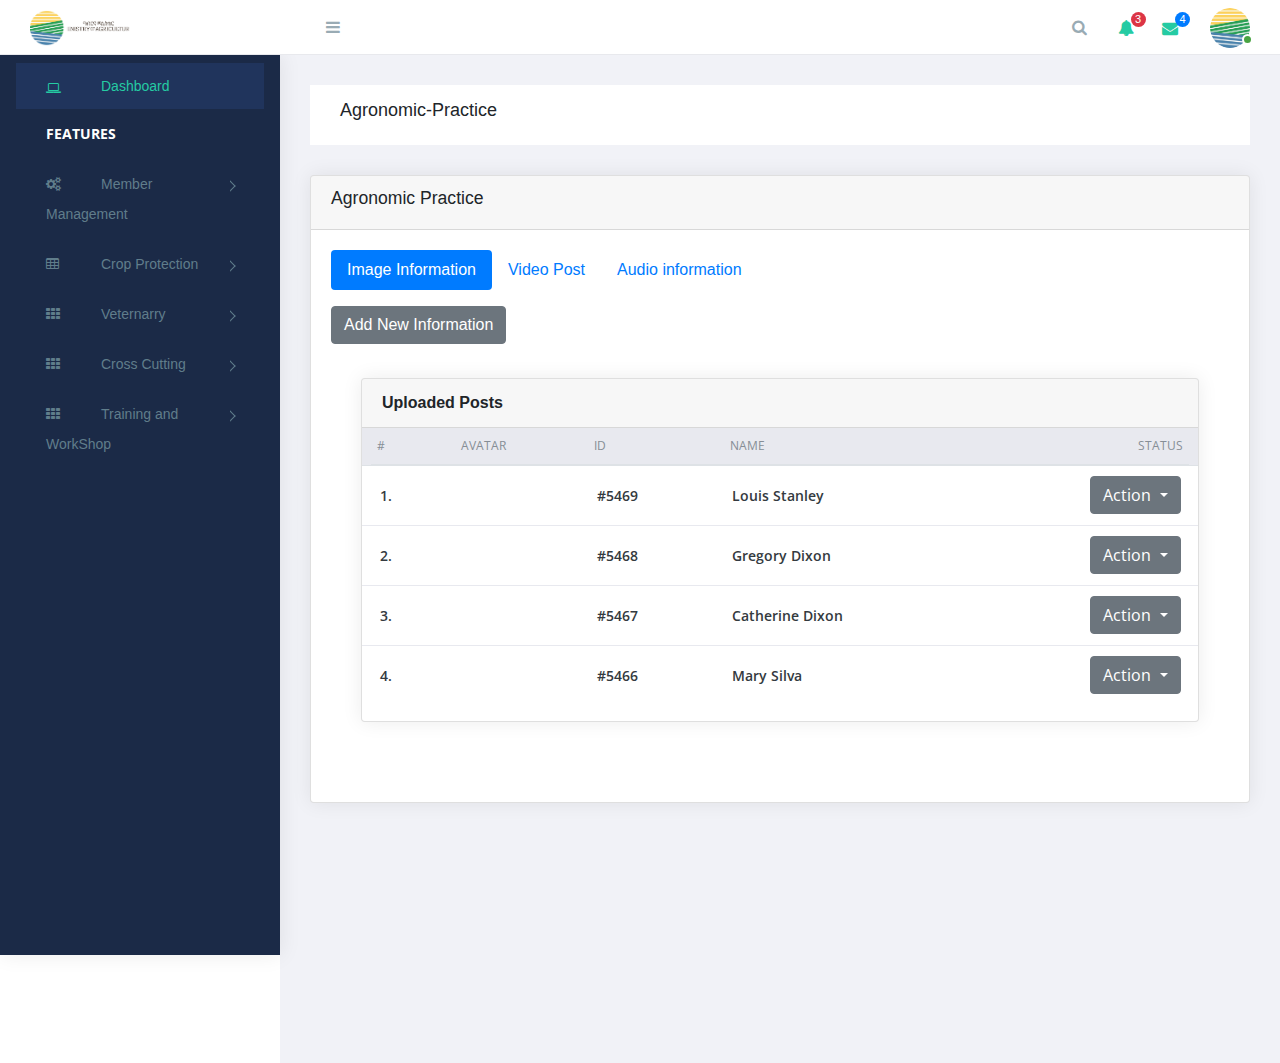
==== commit 1c1b439b: "Step Form Demo Applied only on agri tab layout" ====
--- a/agri_tab.html
+++ b/agri_tab.html
@@ -21,6 +21,11 @@
     <link rel="stylesheet" href="https://cdnjs.cloudflare.com/ajax/libs/flag-icon-css/3.2.0/css/flag-icon.min.css">
     <link rel="stylesheet" href="assets/css/cs-skin-elastic.css">
     <link rel="stylesheet" href="assets/css/style.css">
+    <link rel="stylesheet" href="custom.css">
+    <link rel="stylesheet" href="https://cdn.jsdelivr.net/npm/bootstrap@4.1.3/dist/css/bootstrap.min.css">
+    <link rel="stylesheet" href="https://res.cloudinary.com/dxfq3iotg/raw/upload/v1581152092/smartwizard/smart_wizard.min.css" rel="stylesheet" type="text/css" />
+    <link rel="stylesheet" href="https://res.cloudinary.com/dxfq3iotg/raw/upload/v1581152091/smartwizard/smart_wizard_theme_arrows.min.css" rel="stylesheet" type="text/css" />
+ 
 
     <link href='https://fonts.googleapis.com/css?family=Open+Sans:400,600,700,800' rel='stylesheet' type='text/css'>
 
@@ -222,14 +227,7 @@
         <div class="content">
 
             <div class="row">
-                      
-                        <!-- /# column -->
-                     
-                        <!-- /# column -->
-                    </div>
-
-                <div class="row">
-                    <div class="col-lg-12">
+                <div class="col-lg-12">
                         <div class="card">
                             <div class="card-header">
                                 <h4>Agronomic Practice</h4>
@@ -249,7 +247,7 @@
                                 </ul>
                                 <div class="tab-content" id="pills-tabContent">
                                     <div class="tab-pane fade show active" id="pills-home" role="tabpanel" aria-labelledby="pills-home-tab">
-                                        <button type="button" class="pull-left btn btn-secondary mb-1" data-toggle="modal" data-target="#mediumModal">
+                                        <button type="button" class="pull-left btn btn-secondary mb-1"  data-toggle="modal" data-target="#exampleModal">
                                             Add New Information
                                         </button>
                                  
@@ -291,12 +289,12 @@
                                                     </button>
                                                     <div class="dropdown-menu" aria-labelledby="dropdownMenuButton">
                                                       <a class="dropdown-item" href="#">Unpublished</a>
-                                                      <a class="dropdown-item" href="#">Published</a>
+                                                      <a class="dropdown-item"  href="#">Published</a>
                                                       <a class="dropdown-item" href="#">Update</a>
                                                       <a class="dropdown-item" href="#">Delete</a>
                                                   
                                                     </div>
-                                                  </div>      </td>
+                                                  </div>          </td>
                                         </tr>
                                         <tr>
                                             <td class="serial">2.</td>
@@ -320,7 +318,7 @@
                                                       <a class="dropdown-item" href="#">Delete</a>
                                                   
                                                     </div>
-                                                  </div>      </td>
+                                                  </div>          </td>
                                         </tr>
                                         <tr>
                                             <td class="serial">3.</td>
@@ -344,7 +342,7 @@
                                                       <a class="dropdown-item" href="#">Delete</a>
                                                   
                                                     </div>
-                                                  </div>       </td>
+                                                  </div>           </td>
                                         </tr>
                                         <tr>
                                             <td class="serial">4.</td>
@@ -368,7 +366,7 @@
                                                       <a class="dropdown-item" href="#">Delete</a>
                                                   
                                                     </div>
-                                                  </div>       </td>
+                                                  </div>          </td>
                                         </tr>
                                     </tbody>
                                 </table>
@@ -592,15 +590,73 @@
                             </div>
                         </div>
                     </div>
-                    <!-- /# column -->
-                    
-                    </div>
+                        <!-- /# column -->
+                     
+                        <!-- /# column -->
+                    </div>
+
+                
                     <!-- /# column -->
             </div><!-- .content -->
 
             <div class="clearfix"></div>
 <!-- Modal For Image And File Start -->
-       
+       <!-- Add New Information Step -->
+
+       <div class="container">
+        <div class="row d-flex justify-content-center mt-200"> <button hidden type="button" class="btn btn-primary"> Launch multistep Wizard </button> </div> <!-- Modal -->
+        <div class="modal fade" id="exampleModal" tabindex="-1" role="dialog" aria-labelledby="exampleModalLabel" aria-hidden="true">
+            <div class="modal-dialog modal-lg modal-dialog-centered" role="document">
+                <div class="modal-content">
+                    <div class="modal-header">
+                        <h5 class="modal-title" id="exampleModalLabel">Publish For</h5> <button type="button" class="close" data-dismiss="modal" aria-label="Close"> <span aria-hidden="true">&times;</span> </button>
+                    </div>
+                    <div class="modal-body">
+                        <div id="smartwizard">
+                            <ul>
+                                <li><a href="#step-1">Step 1<br /><small>Select zone</small></a></li>
+                                <li><a href="#step-2">Step 2<br /><small>Published Info</small></a></li>
+                                <li><a href="#step-4">Step 3<br /><small>Published details</small></a></li>
+                            </ul>
+                            <div class="mt-4">
+                                <div id="step-1">
+                                    <select class="form-control" name="for">
+                                    <option value="federal">Federal </option>
+                                    <option value="zone">Regional</option>
+                                    <option value="Zone">Zonal</option>
+                                    <option value="Woreda">Woreda</option>
+                                    <option value="Developmen Agent ">Development Agent</option>
+                                </select>
+                                <br>
+                                </div>
+                                <div id="step-2">
+                                    <div class="row">
+                                        <div class="col-md-6"> <input type="text" class="form-control" placeholder="Region" required> </div>
+                                       <br>
+                                        <div class="col-md-6"> <input type="text" class="form-control" placeholder="Zone" required> </div>
+                                        <br>
+                                        <div class="col-md-6"> <input type="text" class="form-control" placeholder="Woreda" required> </div>
+                                        <div class="col-md-6"> <input type="text" class="form-control" placeholder="Kebele" required> </div>
+                                   
+                                    </div>
+                                   
+                                </div>
+                               
+                                <div id="step-4" class="">
+                                    <div class="row">
+                                        <div class="col-md-12"> <span>Thanks For Publishing  your Content </span> 
+                                        <hr>
+                                        </div>
+                                    </div>
+                                </div>
+                            </div>
+                        </div>
+                    </div>
+                </div>
+            </div>
+        </div>
+    </div> 
+       <!--End New Information Setp-->
 
 <div class="modal fade" id="mediumModal" tabindex="-1" role="dialog" aria-labelledby="mediumModalLabel" aria-hidden="true">
     <div class="modal-dialog modal-lg" role="document">
@@ -642,12 +698,30 @@
 
         <!-- Right Panel -->
 
-        <script src="https://cdn.jsdelivr.net/npm/jquery@2.2.4/dist/jquery.min.js"></script>
         <script src="https://cdn.jsdelivr.net/npm/popper.js@1.14.4/dist/umd/popper.min.js"></script>
         <script src="https://cdn.jsdelivr.net/npm/bootstrap@4.1.3/dist/js/bootstrap.min.js"></script>
         <script src="https://cdn.jsdelivr.net/npm/jquery-match-height@0.7.2/dist/jquery.matchHeight.min.js"></script>
         <script src="assets/js/main.js"></script>
 
 
+        <script src='https://cdnjs.cloudflare.com/ajax/libs/jquery/3.2.1/jquery.min.js'></script>
+        <script src='https://stackpath.bootstrapcdn.com/bootstrap/4.3.1/js/bootstrap.bundle.min.js'></script>
+        
+        <script>
+             $(document).ready(function(){
+        
+        $('#smartwizard').smartWizard({
+        selected: 0,
+        theme: 'arrows',
+        autoAdjustHeight:true,
+        transitionEffect:'fade',
+        showStepURLhash: false,
+        
+        });
+        
+        });
+        </script>
+        <script type="text/javascript" src="https://res.cloudinary.com/dxfq3iotg/raw/upload/v1581152197/smartwizard/jquery.smartWizard.min.js"></script>
+            
     </body>
     </html>
--- a/custom.css
+++ b/custom.css
@@ -0,0 +1,19 @@
+.form-control:focus {
+    color: #495057;
+    background-color: #fff;
+    border-color: #80bdff;
+    outline: 0;
+    box-shadow: 0 0 0 0rem rgba(0, 123, 255, .25)
+}
+
+.btn-secondary:focus {
+    box-shadow: 0 0 0 0rem rgba(108, 117, 125, .5)
+}
+
+.close:focus {
+    box-shadow: 0 0 0 0rem rgba(108, 117, 125, .5)
+}
+
+.mt-200 {
+    margin-top: 200px
+}